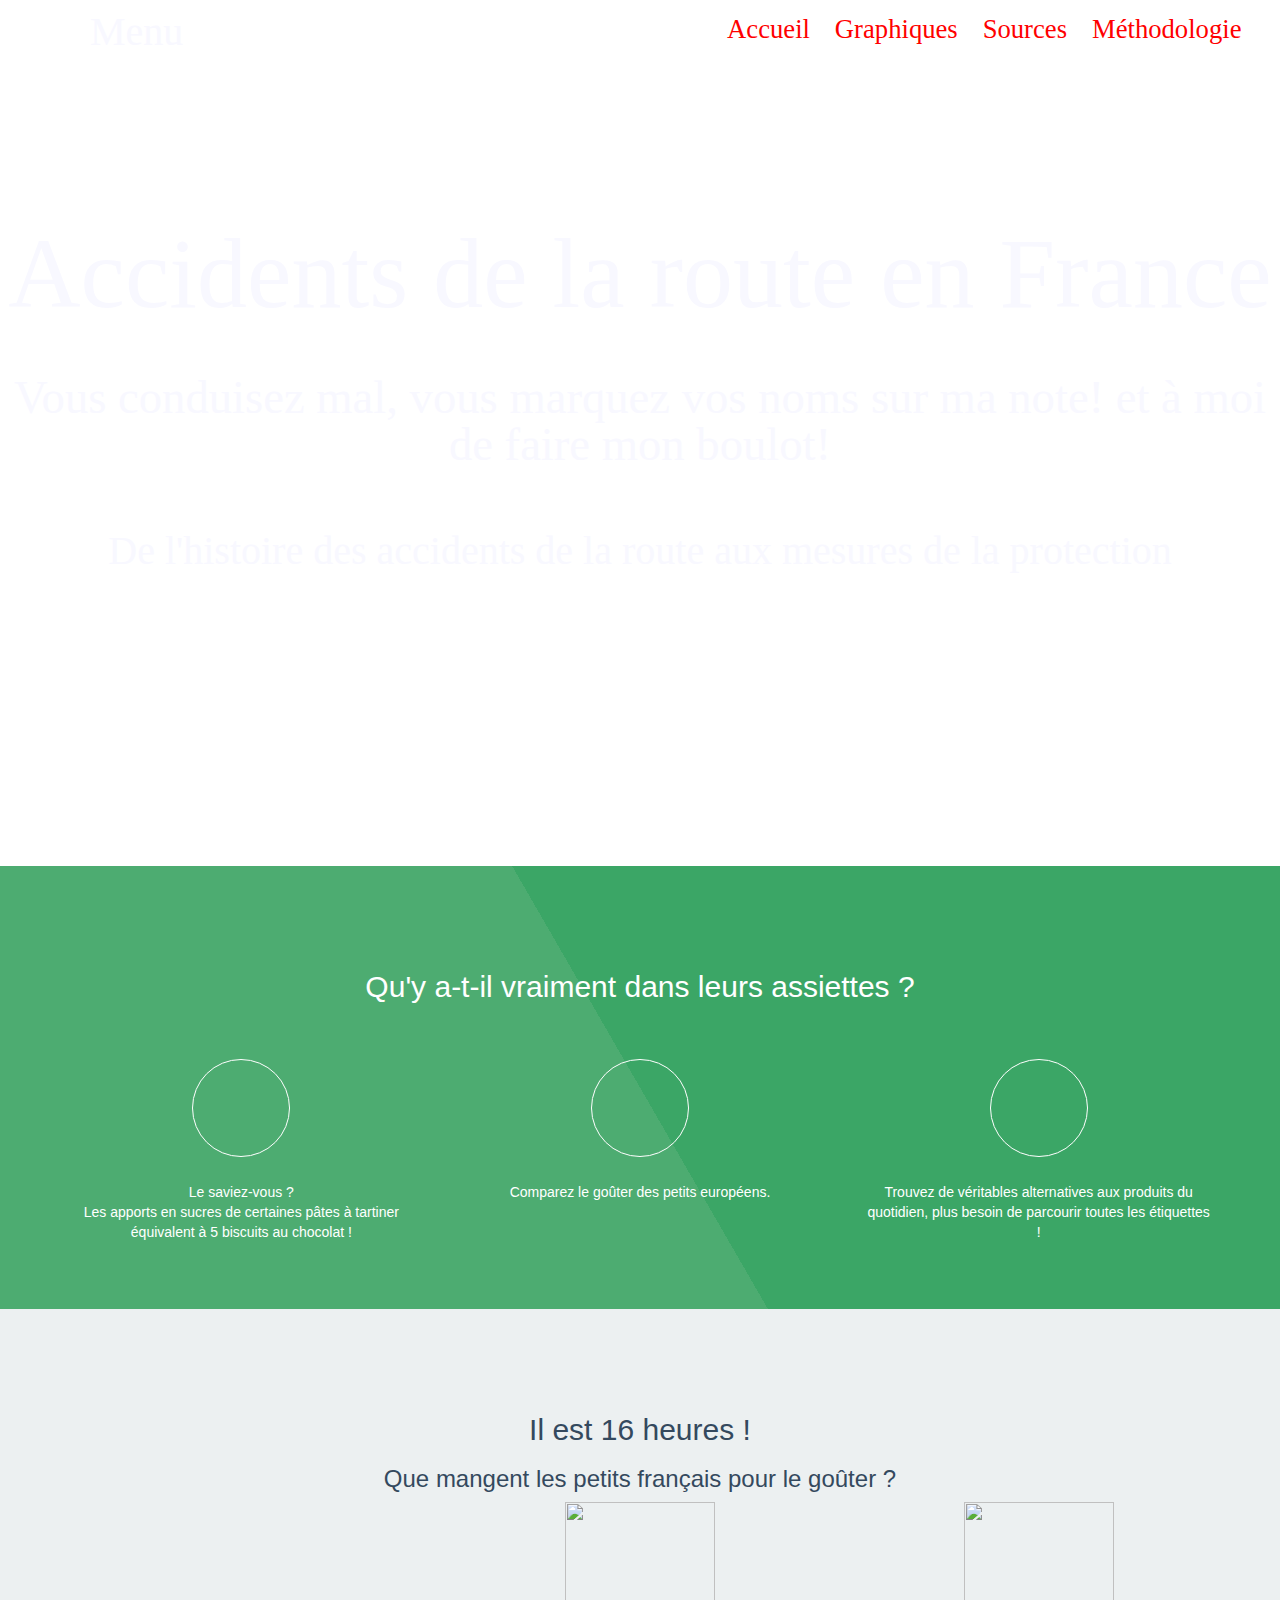
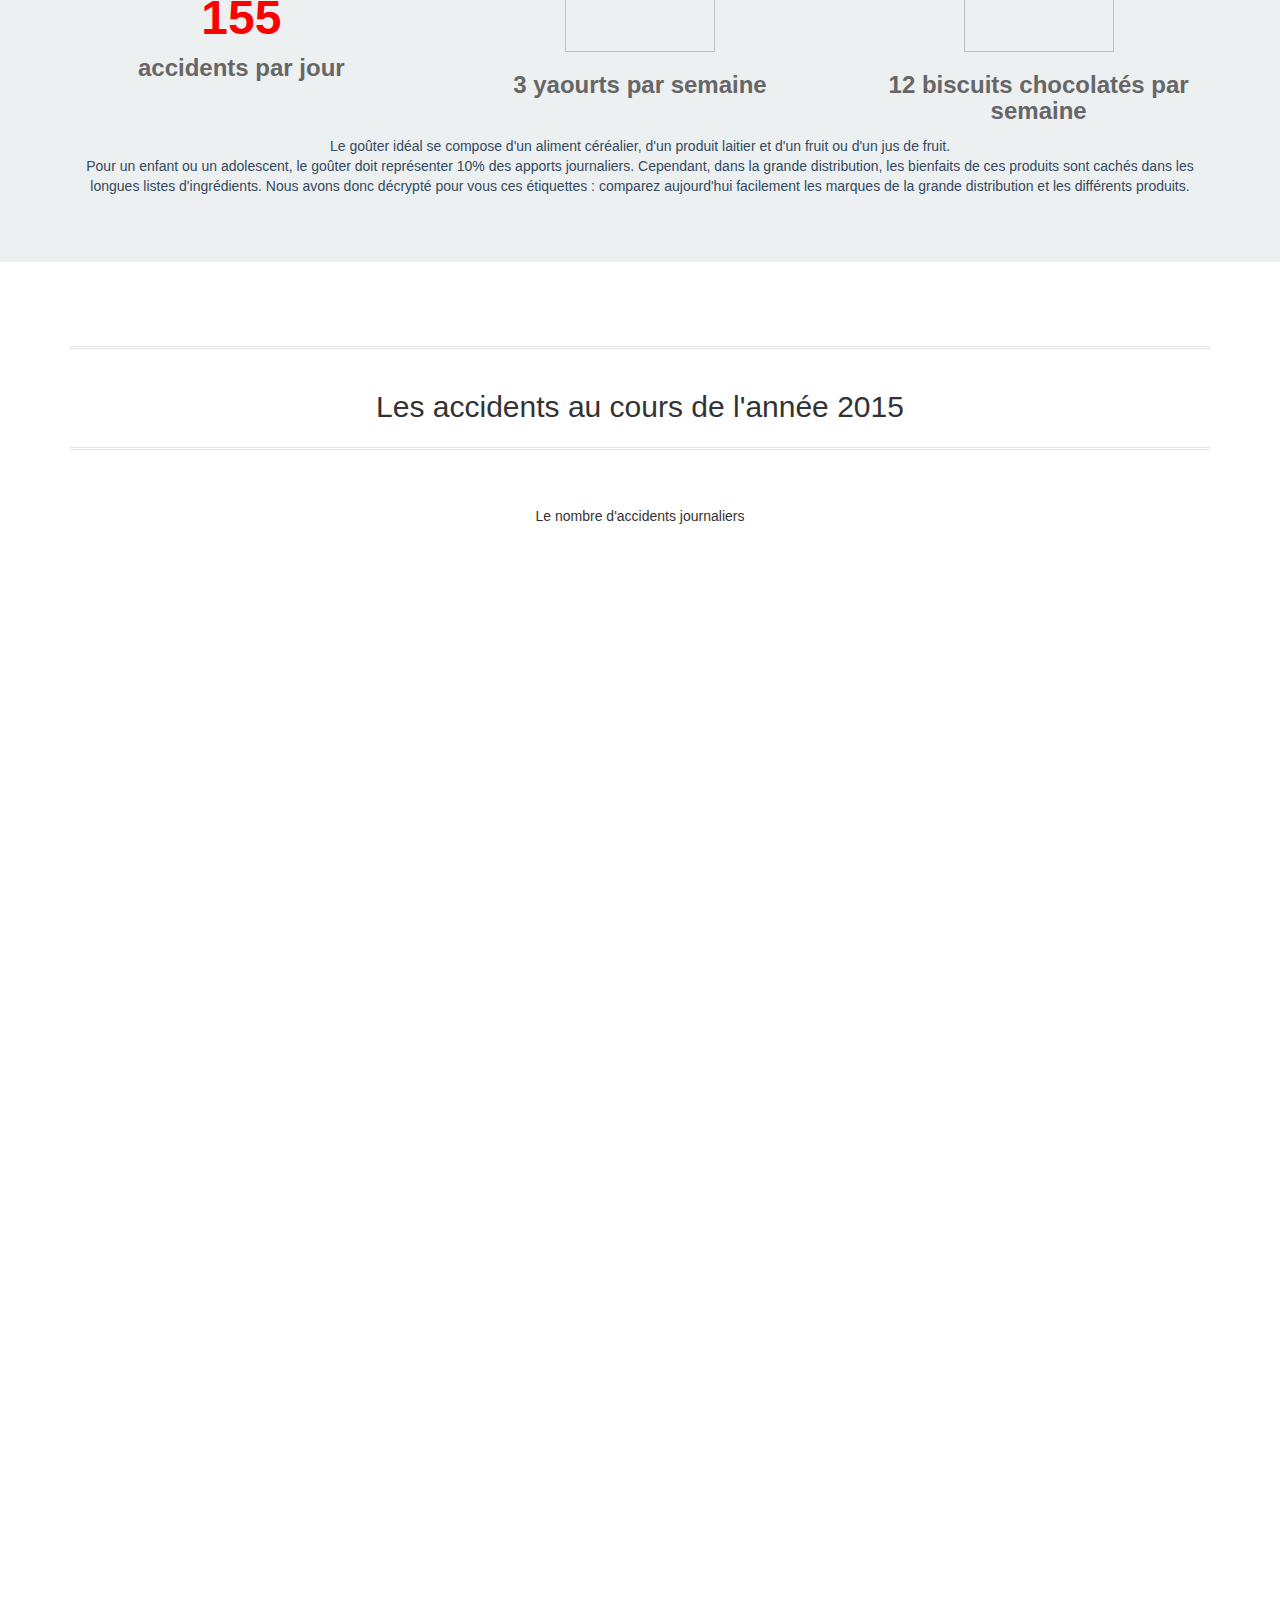
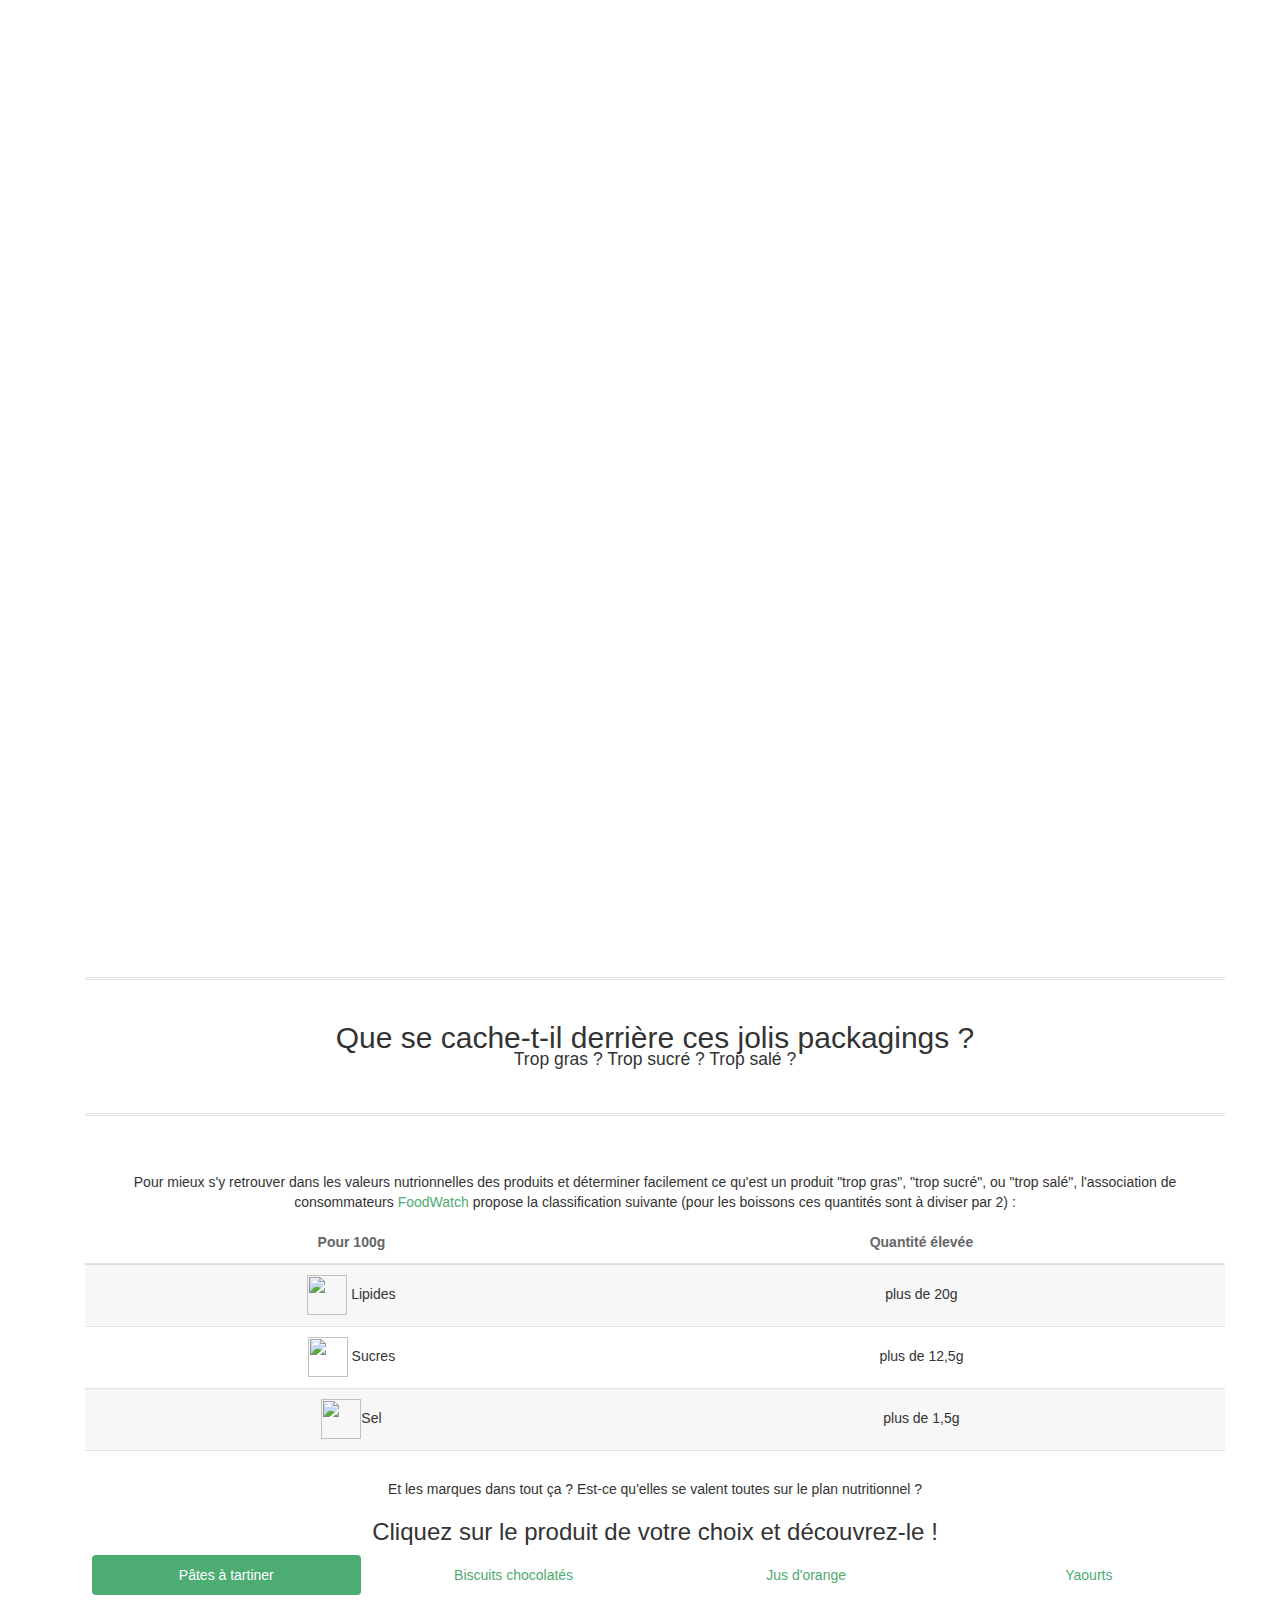
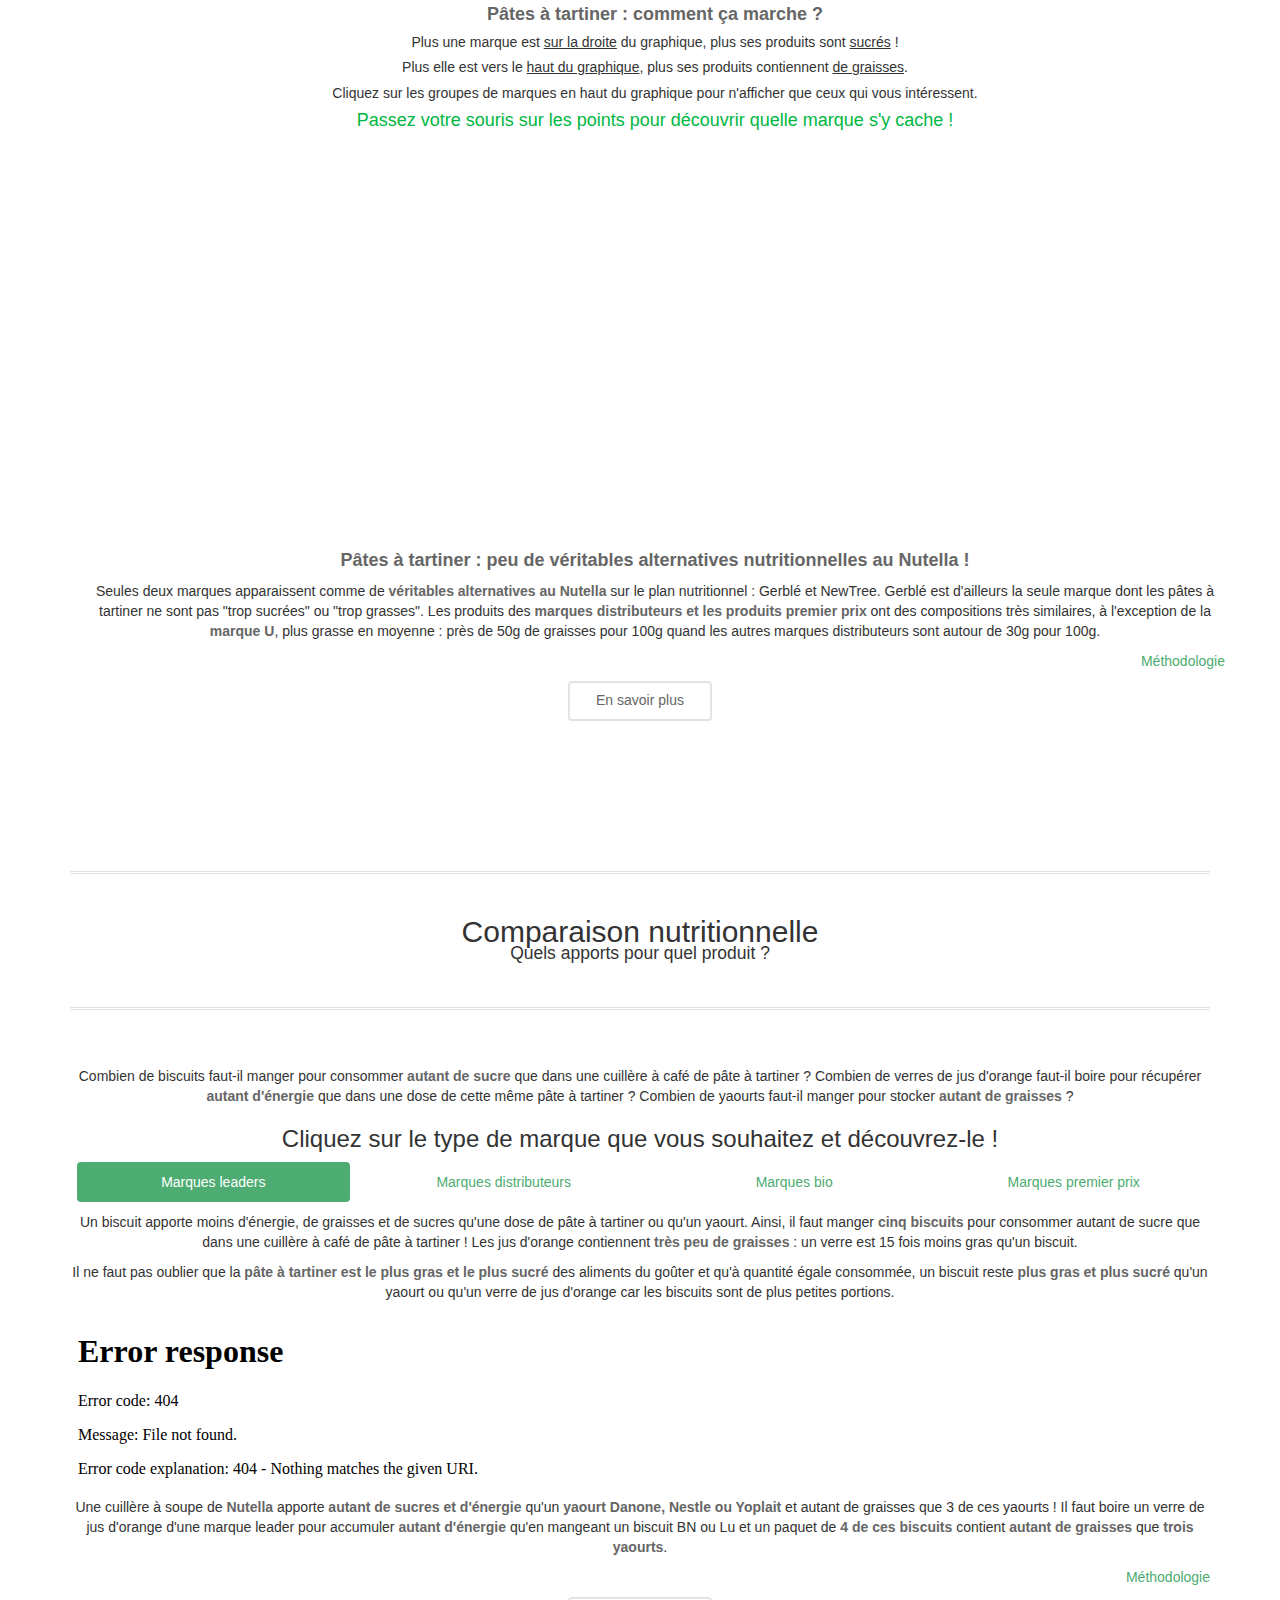
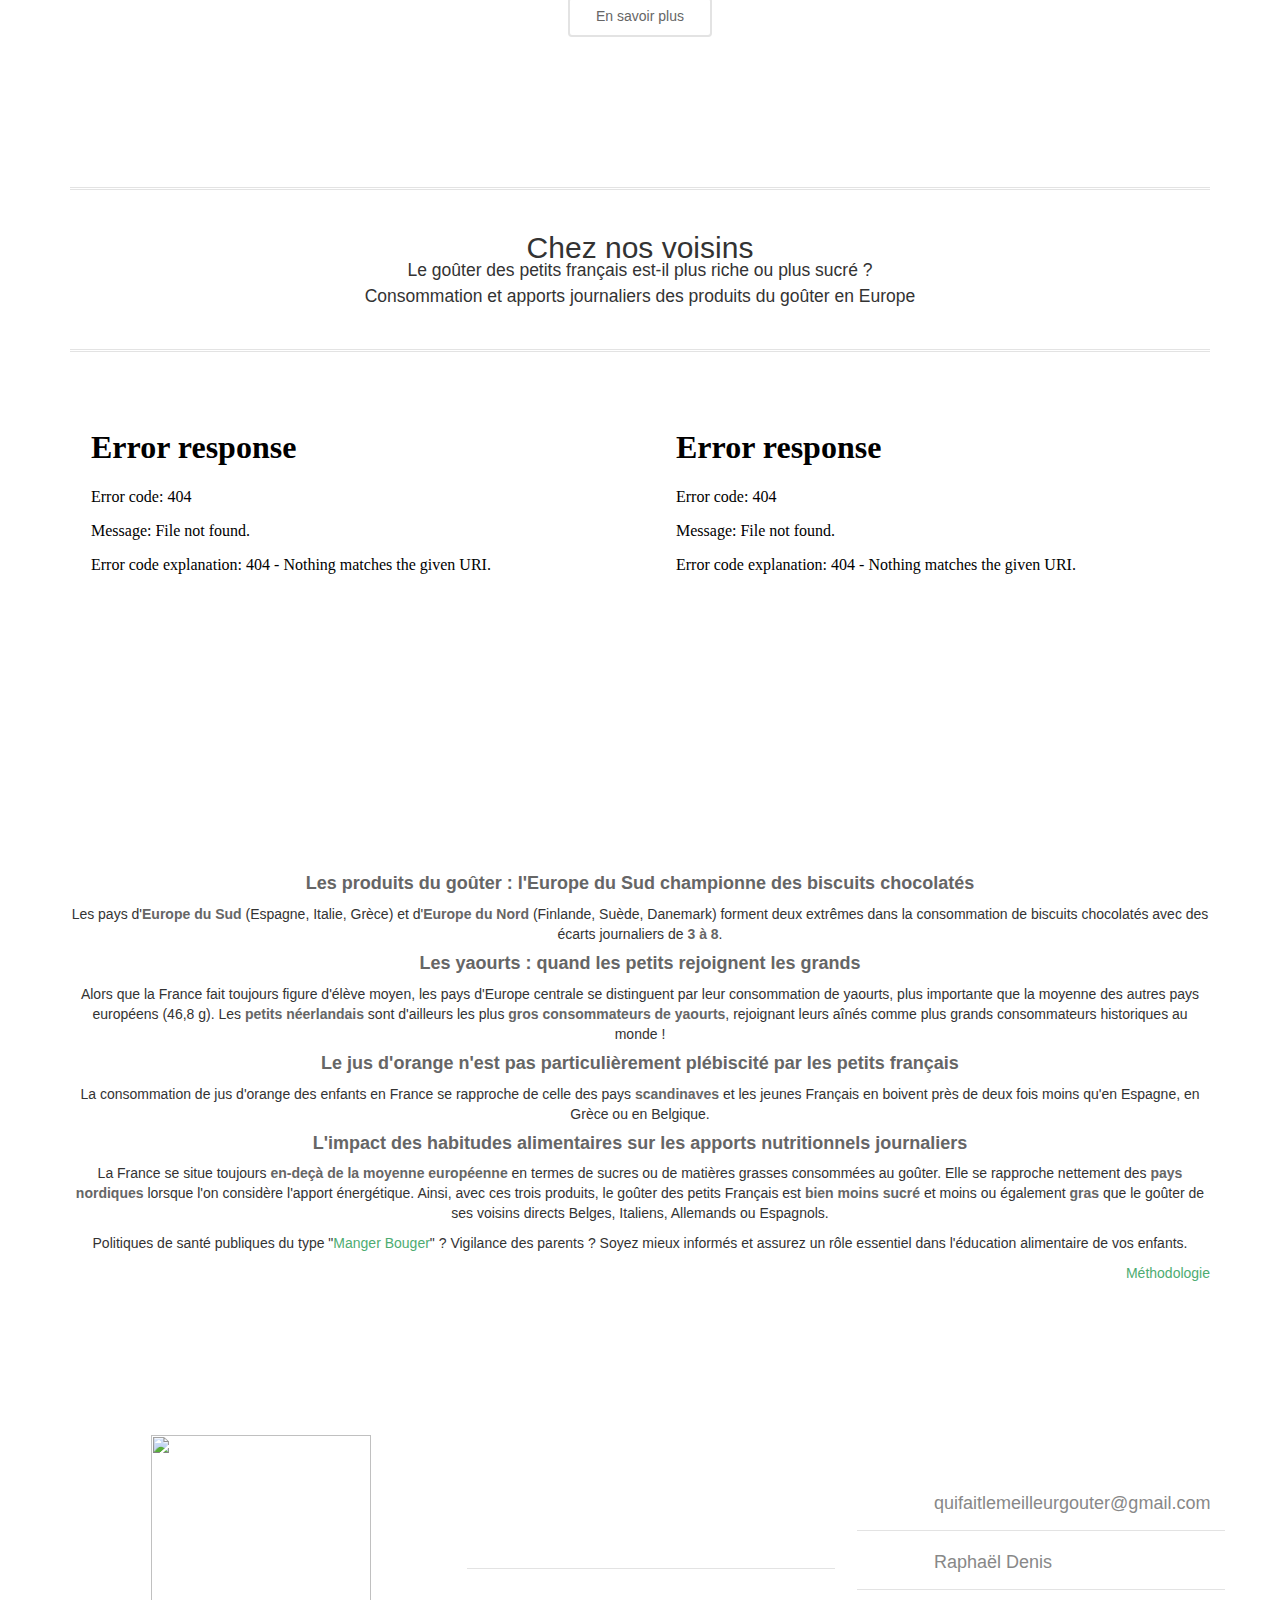
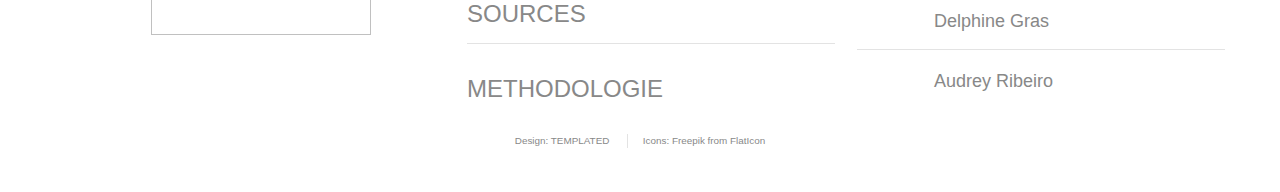
==== index0.html @ 7d3f7af3 "Add files via upload" ====
<!DOCTYPE html>
<!--
	Interphase by TEMPLATED
	templated.co @templatedco
	Released for free under the Creative Commons Attribution 3.0 license (templated.co/license)
-->
<html lang="fr">
	<head>
		<meta charset="UTF-8">
		<title>Décrypter les accidents de la route</title>
		<meta http-equiv="content-type" content="text/html; charset=utf-8" />
		<meta name="description" content="Indicateurs nutritionnels des produits de la grande distribution" />
		<meta name="keywords" content="Accidents de la route,accidents,route,voiture,
        France,Français, distribution,enfant" />
        <link rel="icon" type="image/png" href="images/commerce.png" />
       
        <link rel="stylesheet" href="css/skel.css" />
		<link rel="stylesheet" href="css/style0.css" />
		<link rel="stylesheet" href="css/style-xlarge.css" />
        <link rel="stylesheet" href="https://cdnjs.cloudflare.com/ajax/libs/nvd3/1.8.1/nv.d3.css">
        <link rel="stylesheet" href="css/eUGsj.all.css">
        <link rel="stylesheet" href="css/bootstrap.css">
        <link rel="stylesheet" href="css/bootstrap.min.css">
        <link rel="stylesheet" href="css/bootstrap-theme.css">
        <link rel="stylesheet" href="css/bootstrap-theme.min.css">
  
        <!--[if lte IE 8]><script src="css/ie/html5shiv.js"></script><![endif]-->
        <!--[if lt IE 9]>
            <script src="http://html5shiv.googlecode.com/svn/trunk/html5.js"></script>
            <script src="js/json2.min.js"></script>
            <script type="text/javascript">
            window.__ltie9 = true;
            </script>
        <![endif]-->
        
		<script src="js/jquery.min.js"></script>
		<script src="js/skel.min.js"></script>
		<script src="js/skel-layers.min.js"></script>
		<script src="js/init.js"></script>
        <script src="js/json2.min.js"></script>
        <script src="js/bootstrap.js"></script>
        <script src="js/bootstrap.min.js"></script>
        <script src="js/npm.js"></script>
                
        <script src="https://cdnjs.cloudflare.com/ajax/libs/d3/3.5.15/d3.min.js"></script>
        <script src="https://cdnjs.cloudflare.com/ajax/libs/lodash.js/4.3.0/lodash.min.js"></script>
        <script src="https://cdnjs.cloudflare.com/ajax/libs/nvd3/1.8.1/nv.d3.min.js"></script>
        <script src="js/bar-chart-1a3f0242ee9d13cef39ccd24a306b422.min.js"></script>
        <script src="js/chart-753c771b6f0ebc215cab76b0fca5e03aab20b743.min.js"></script>
        <script src="js/default-5baee189e1a2f0bf680f4910cc958098.min.js"></script>
           <script src="https://use.fontawesome.com/07d832c20d.js"></script>
        <script src="js/scripts.js"></script>
        
<script>
  (function(i,s,o,g,r,a,m){i['GoogleAnalyticsObject']=r;i[r]=i[r]||function(){
  (i[r].q=i[r].q||[]).push(arguments)},i[r].l=1*new Date();a=s.createElement(o),
  m=s.getElementsByTagName(o)[0];a.async=1;a.src=g;m.parentNode.insertBefore(a,m)
  })(window,document,'script','https://www.google-analytics.com/analytics.js','ga');

  ga('create', 'UA-93008974-1', 'auto');
  ga('send', 'pageview');

</script>
		<!--[if lte IE 8]><link rel="stylesheet" href="css/ie/v8.css" /><![endif]-->
	</head>
	<body class="landing">

		<!-- Header -->
			<header id="header">
				<h1><a href="#menu">Menu</a></h1> 
				<nav id="nav">                   
					<ul >
						<li><a href="index.html" >Accueil</a></li>       
                        <li><a href="#brand" >Graphiques</a></li>
						<li><a href="sources.html" >Sources</a></li>
						<li><a href="about.html">Méthodologie </a></li>
                        
					</ul>
				</nav>
			</header>

		<!-- Banner -->
			<section id="banner">
				<h2> Accidents de la route en France </h2>
                <h3> Vous conduisez mal, vous marquez vos noms sur ma note! et à moi de faire mon boulot!</h3>
				<p> De l'histoire des accidents de la route aux mesures de la protection </p>
				
                <ul class="actions">
					<li>
						<a href="#intro" class="button big">Tout savoir</a>
					</li>
				</ul>
            
            <script> setInterval(function() { $('h2').toggleClass('chgcol0');}, 5000);  </script>
            <script> setInterval(function() { $('h3').toggleClass('chgcol1');}, 5000);  </script>
            </section>

		<!-- Menu -->
			<section id="menu" class="wrapper style1 align-center">
				<div class="container">
					<header>
						<h2>Qu'y a-t-il vraiment dans leurs assiettes ?</h2>
					</header>
					<div class="row 200%">						
						<section class="4u 12u$(small)">
							<a href="#compare" <i class="icon big rounded fa-bar-chart"></i></a>
							<p>Le saviez-vous ? <br> Les apports en sucres de certaines pâtes à tartiner équivalent à 5 biscuits au chocolat !</p>
						</section>
                        <section class="4u 12u$(small)">
							<a href="#world" <i class="icon big rounded fa-globe"></i></a>
							<p>Comparez le goûter des petits européens. </p>
						</section>
						<section class="4u$ 12u$(small)">
							<a href="#brand" <i class="icon big rounded fa-shopping-cart"></i></a>
							<p>Trouvez de véritables alternatives aux produits du quotidien, plus besoin de parcourir toutes les étiquettes !</p>
						</section>
					</div>
				</div>
			</section>

        <!-- INTRO -->
			<section id="intro" class="wrapper style3 align-center">
				<div class="container">
					<header>
						<h2>Il est 16 heures !</h2>
                        <h3>Que mangent les petits français pour le goûter ?</h3>
					</header>
					<div class="row 200%">
						<section class="4u 12u$(small)">
							 <i class="fa fa-car fa-5x" aria-hidden="true"></i>
							<h3> <b>  <p><strong> <p><font size="8" color="red"> 155  </font></p> </strong> accidents par jour  </b> </h3>
						</section>
						<section class="4u 12u$(small)">
							<img class="imagecenter" src="images/yogurt.png" height="150px" width="150px" alt="" />
							<h3> <b>3 yaourts par semaine</b> </h3>
						</section>
						<section class="4u$ 12u$(small)">
							<img class="imagecenter" src="images/biscuit.png" height="150px" width="150px" alt="" />
							<h3> <b>12 biscuits chocolatés par semaine</b> </h3>
						</section>
					</div>
                    <p>Le goûter idéal se compose d'un aliment céréalier, d'un produit laitier et d'un fruit ou d'un jus de fruit.
                    <br> Pour un enfant ou un adolescent, le goûter doit représenter 10% des apports journaliers. Cependant, dans la grande distribution, les bienfaits de ces produits sont cachés dans les longues listes d'ingrédients. Nous avons donc décrypté pour vous ces étiquettes : comparez aujourd'hui facilement les marques de la grande distribution et les différents produits.</p>
				</div>
			</section>


		<!-- ONE -->
			<section id="brand" class="wrapper style2 align-center">
				
								<div class="container">
					<header>
						<h2>Les accidents au cours de l'année 2015</h2>
						
					</header>       
									  <p> Le nombre d'accidents journaliers</p>
							<iframe width="800" height="450" src="//embed.chartblocks.com/1.0/?c=58b93c479973d2a10eaf07fa&t=660b0ed89370122" frameBorder="0"></iframe>
				 
									<iframe width="533" height="266" src="//embed.chartblocks.com/1.0/?c=58b986f09973d2071faf07f9&t=caa81577929d777" frameBorder="0"></iframe> <iframe width="533" height="266" src="//embed.chartblocks.com/1.0/?c=58bde8449973d232108ed169&t=6fbd9c94f87fee7" frameBorder="0"></iframe>
                 <iframe id="datawrapper-chart-xgGwd" src="//datawrapper.dwcdn.net/xgGwd/2/" frameborder="0" allowtransparency="true" allowfullscreen="allowfullscreen" webkitallowfullscreen="webkitallowfullscreen" mozallowfullscreen="mozallowfullscreen" oallowfullscreen="oallowfullscreen" msallowfullscreen="msallowfullscreen" width="100%" height="400"></iframe><script type="text/javascript">if("undefined"==typeof window.datawrapper)window.datawrapper={};window.datawrapper["xgGwd"]={},window.datawrapper["xgGwd"].embedDeltas={"100":400,"200":400,"300":400,"400":400,"500":400,"600":400,"700":400,"800":400,"900":400,"1000":400},window.datawrapper["xgGwd"].iframe=document.getElementById("datawrapper-chart-xgGwd"),window.datawrapper["xgGwd"].iframe.style.height=window.datawrapper["xgGwd"].embedDeltas[Math.min(1e3,Math.max(100*Math.floor(window.datawrapper["xgGwd"].iframe.offsetWidth/100),100))]+"px",window.addEventListener("message",function(a){if("undefined"!=typeof a.data["datawrapper-height"])for(var b in a.data["datawrapper-height"])if("xgGwd"==b)window.datawrapper["xgGwd"].iframe.style.height=a.data["datawrapper-height"][b]+"px"});</script>
				
				<iframe width="800" height="450" src="//embed.chartblocks.com/1.0/?c=58beaecd9973d244448ed169&t=3a2a6318ebd5bf5" frameBorder="0"></iframe>
				<iframe width="800" height="450" src="//embed.chartblocks.com/1.0/?c=58bf3aee9973d231648ed169&t=5a8df1fa843626a" frameBorder="0"></iframe>
									
									<div class="container">
					<header>
						<h2>Que se cache-t-il derrière ces jolis packagings ?</h2>
						<p>Trop gras ? Trop sucré ? Trop salé ? </p>
					</header>           
                    <p> Pour mieux s'y retrouver dans les valeurs nutrionnelles des produits et déterminer facilement 
                    ce qu'est un produit "trop gras", "trop sucré", ou "trop salé", l'association de consommateurs 
                    <a href= "http://www.foodwatch.org/fr/accueil/" class="block"> FoodWatch</a> propose la classification 
                    suivante (pour les boissons ces quantités sont à diviser par 2) : </p>
                
                    <table>
                        <thead>                                   
                        <tr>                        
                            <td><b>Pour 100g</b></td>   
                            <td><b>Quantité élevée</b></td>
                        </tr>
                        </thead>
                        <tbody>
                        <!-- Ligne lipides-->
                        <tr>
                            <td> <img class="imagecenter" src="images/fat.png" height="40px" width="40px" alt="" /> Lipides</td>
                        
                            <td>plus de 20g</td>
                        </tr>
                        <!-- Ligne Sucres-->
                        <tr>
                            <td> <img class="imagecenter" src="images/sugar.png" height="40px" width="40px" alt="" /> Sucres </td>
                            
                            <td>plus de 12,5g</td>
                        </tr>
                        <!-- Ligne sel -->
                        <tr>
                            <td> <img class="imagecenter" src="images/salt.png" height="40px" width="40px" alt="" />Sel </td>
                            <td>plus de 1,5g</td>
                        </tr>
                        </tbody>
                    </table>
            
                    <p>Et les marques dans tout ça ? Est-ce qu'elles se valent toutes sur le plan nutritionnel ?</p>
                    <h3>Cliquez sur le produit de votre choix et découvrez-le !</h3>
                    <p></p>
                    
                    <ul class="nav nav-pills nav-justified"  id = "menu-scatter">
                        <li class="active"><a data-toggle="pill" href="#home" class="block">Pâtes à tartiner</a></li>
                        <li><a data-toggle="pill" href="#menu1" class="block"  >Biscuits chocolatés</a></li>
                        <li><a data-toggle="pill" href="#menu2" class="block">Jus d'orange</a></li>
                        <li><a data-toggle="pill" href="#menu3" class="block">Yaourts</a></li>
                    </ul>

                    <div class="tab-content">
                        <div id="home" class="tab-pane fade in active">
                            <h4> <b>Pâtes à tartiner : comment ça marche ?</b> </h4>
                                <h5>Plus une marque est <u>sur la droite</u> du graphique, plus ses produits sont <u>sucrés</u> !</h5>
                                <h5>Plus elle est vers le <u>haut du graphique</u>, plus ses produits contiennent <u>de graisses</u>.</h5>
                                <h5>Cliquez sur les groupes de marques en haut du graphique pour n'afficher que ceux qui vous intéressent.</h5>
                                
                                <h4 style="color:#00B743">Passez votre souris sur les points pour découvrir quelle marque s'y cache !</h4>                             
                                    <div id="pates-a-tartiner">
                                        <svg></svg>
                                    </div>
                                <h4> <b> Pâtes à tartiner : peu de véritables alternatives nutritionnelles au Nutella ! </b> </h4>
                                <p>Seules deux marques apparaissent comme de <b> véritables alternatives au Nutella </b> sur le plan nutritionnel 
                                    : Gerblé et NewTree. Gerblé est d'ailleurs la seule marque dont les pâtes à tartiner ne sont pas "trop sucrées" ou 
                                    "trop grasses". Les produits des <b> marques distributeurs et les produits premier prix </b> ont des
                                    compositions très similaires, à l'exception de la <b>marque U</b>, plus grasse en moyenne&nbsp;: près de 50g de graisses pour 100g 
                                    quand les autres marques distributeurs sont autour de 30g pour 100g.  
                                </p>
                        </div>              
                        <div id="menu1" class="tab-pane fade">
                            <h4> <b>Biscuits chocolatés : comment ça marche ?</b> </h4>
                                    <h5>Plus une marque est <u>sur la droite</u> du graphique, plus ses produits sont <u>sucrés</u> !</h5>
                                    <h5>Plus elle est vers le <u>haut du graphique</u>, plus ses produits contiennent <u>de graisses</u>.</h5>
                                    <h5>Cliquez sur les groupes de marques en haut du graphique pour n'afficher que ceux qui vous intéressent.</h5>
                                    
                                    <h4 style="color:#00B743">Passez votre souris sur les points pour découvrir quelle marque s'y cache !</h4>                           
                                <div id="biscuits-chocolates">
                                    <svg></svg>
                                </div>
                                <h4> <b>Biscuits chocolatés : une seule marque dont les produits ne sont pas "trop sucrés" !</b> </h4>
                                <p>Les marques distributeurs forment un ensemble assez homogène. Les marques bios sont en moyenne moins sucrées 
                                    que les marques distributeurs. Les produits <b>Kellogg's</b> font partie des biscuits chocolatés les moins gras. 
                                    Seuls les produits <b>Léa Nature </b> contiennent du sucre en quantité modérée (moins de 12,5g), toutes les autres marques sont 
                                    "trop sucrées" au sens de la classification FoodWatch. La marque premier prix de Casino, <b>Tous les jours</b>, est proche
                                    des marques bio sur le plan nutritionnel.</p>
                        </div>
                        <div id="menu2" class="tab-pane fade">
                            <h4> <b>Jus d'orange : comment ça marche ?</b> </h4>
                                    <h5>Plus une marque est <u>sur la droite</u> du graphique, plus ses produits sont <u>sucrés</u> !</h5>
                                    <h5>Plus elle est vers le <u>haut du graphique</u>, plus ses produits contiennent <u>de vitamine C</u>.</h5>
                                    <h5>Cliquez sur les groupes de marques en haut du graphique pour n'afficher que ceux qui vous intéressent.</h5>
                                    
                                    <h4 style="color:#00B743">Passez votre souris sur les points pour découvrir quelle marque s'y cache !</h4>
                                <div id="jus-orange">
                                    <svg></svg>
                                </div>
                                <h4> <b>Jus d'orange : beaucoup de sucres, mais pas toujours beaucoup de vitamines !</b> </h4>
                                <p>Parmi les grandes marques, c'est <b>Joker</b> qui apparaît en moyenne comme le meilleur rapport vitamine C / sucres. 
                                    En revanche, <b>Monoprix Bio</b> est un des jus qui apportent le moins de vitamine C alors qu'il fait partie des
                                    jus d'orange les plus sucrés. Les marques distributeurs (hors bio) sont le groupe de marques le plus homogène.</p>
                        </div>
                        <div id="menu3" class="tab-pane fade">
                            <h4> <b>Yaourt : comment ça marche ?</b> </h4>
                                    <h5>Plus une marque est <u>sur la droite</u> du graphique, plus ses produits sont <u>sucrés</u> !</h5>
                                    <h5>Plus elle est vers le <u>haut du graphique</u>, plus ses produits contiennent <u>de graisses</u>.</h5>
                                    <h5>Cliquez sur les groupes de marques en haut du graphique pour n'afficher que ceux qui vous intéressent.</h5>
                                    
                                    <h4 style="color:#00B743">Passez votre souris sur les points pour découvrir quelle marque s'y cache !</h4>
                                <div id="yaourts-natures">
                                    <svg></svg>
                                </div>
                                <h4> <b> Yaourt : le piège du sucre </b> </h4>
                                <p>Les marques de yaourts ne se différencient pas tant en termes de matières grasses : sur ce plan, seules <b>Senoble, BioCoop et 
                                    Ilios de Danone </b> se distinguent par une offre en moyenne plus grasse. <b>Gervais de Danone et Nestlé </b> proposent également des produits
                                un peu plus gras que la moyenne. En termes de sucre, les marques sont très différenciées (de 2 à 16g de sucres pour 100g), mais on 
                                n'observe pas de régularités par groupe de marque, à l'exception des <b>marques premiers prix</b> qui sont en moyenne plus sucrées.</p>
                        </div>
                    </div>
                <p  class="text-right"> <a class="block" href="about.html">Méthodologie</a> </p>
                </div>

					<footer>
						<ul class="actions">
							<li>
                                <a href="#compare" class="button alt">En savoir plus</a>
							</li>
						</ul>                       
					</footer>
                    
				</div>
			</section>

        <!-- TWO -->
			<section id="compare" class="wrapper style2 align-center">
				<div class="container">
					<header>
						<h2>Comparaison nutritionnelle</h2>
						<p>Quels apports pour quel produit ?</p>
					</header>
                    <p>Combien de biscuits faut-il manger pour consommer <b>autant de sucre</b> que dans une cuillère à café de pâte à tartiner ?
                        Combien de verres de jus d'orange faut-il boire pour récupérer <b>autant d'énergie</b> que dans une dose de cette même pâte à tartiner ?
                        Combien de yaourts faut-il manger pour stocker <b>autant de graisses</b> ?</p>
                    <h3> Cliquez sur le type de marque que vous souhaitez et découvrez-le !</h3>
                <div>
                    <ul class="nav nav-pills nav-justified" id="compare-tabs">
                        <li class="active"><a data-toggle="pill" href="#leader" class="block">Marques leaders</a></li>
                        <li><a data-toggle="pill" href="#distributeur" class="block"  >Marques distributeurs</a></li>
                        <li><a data-toggle="pill" href="#bio" class="block">Marques bio</a></li>
                        <li><a data-toggle="pill" href="#premierprix" class="block">Marques premier prix</a></li>
                    </ul>
                    <p></p>
                    <p>Un biscuit apporte moins d'énergie, de graisses et de sucres qu'une dose de pâte à tartiner ou qu'un yaourt.
                          Ainsi, il faut manger <b>cinq biscuits</b> pour consommer autant de sucre que dans une cuillère à café de pâte à tartiner !
                          Les jus d'orange contiennent <b>très peu de graisses</b> : un verre est 15 fois moins gras qu'un biscuit.</p>
                    <p>Il ne faut pas oublier que la <b>pâte à tartiner est le plus gras et le plus sucré</b> des aliments du goûter et
                          qu'à quantité égale consommée, un biscuit reste <b>plus gras et plus sucré</b> qu'un yaourt ou
                          qu'un verre de jus d'orange car les biscuits sont de plus petites portions.</p>
                    <div class="tab-content">
                    <div id="leader" class="tab-pane fade in active">
                        <iframe width="100%" style="height:180px;" scrolling="no" class="data-wrapper-chart" src="chart1/marques-leader.html" ></iframe>
                        <p> Une cuillère à soupe de <b>Nutella</b> apporte <b>autant de sucres et d'énergie</b> qu'un <b>yaourt Danone, Nestle ou Yoplait</b> et autant
                            de graisses que 3 de ces yaourts !
                            Il faut boire un verre de jus d'orange d'une marque leader pour accumuler <b>autant d'énergie</b> qu'en mangeant un biscuit
                            BN ou Lu et un paquet de <b>4 de ces biscuits</b> contient <b>autant de graisses</b> que <b>trois yaourts</b>.   </p>
                    </div>
                    <div id="distributeur" class="tab-pane fade">
                        <iframe width="100%" style="height:180px;" scrolling="no" class="data-wrapper-chart" data-src="chart2/marques-distributeurs.html" ></iframe>
                        <p> Pour accumuler autant d'énergie qu'en mangeant <b>une cuillère à soupe</b> de pâte à tartiner il faut : boire <b>4</b> verres
                            de jus d'orange, grignoter <b>3</b> biscuits ou manger <b>2</b> yaourts de marque distributeur! De plus, en termes de graisses, une
                            dose de leurs pâtes à tartiner contient <b>3 fois la quantité de graisses</b> d'un yaourt et un verre de jus d'orange apporte
                            <b>autant de sucres</b> qu'un de leurs yaourts.   </p>
                    </div>
                    <div id="bio" class="tab-pane fade">
                        <iframe width="100%" style="height:180px;" scrolling="no" class="data-wrapper-chart" data-src="chart3/marques-bio.html" ></iframe>
                        <p> Les marques bio <b>se distinguent particulièrement</b> des autres marques. En effet, une dose de pâte à tartiner bio contient
                            autant de sucres qu'<b>un seul verre de jus d'orange bio</b> et non deux verres. De plus, il faut <b>4 biscuits bio et non 3</b>
                            pour récupérer autant d'énergie qu'avec une cuillère à soupe de pâte à tartiner bio aux noisettes. En termes de graisses
                            absorbées, c'est 5 biscuits et non 4 qui sont équivalents à cette quantité de pâte à tartiner. Ceci s'explique en partie par le fait
                            que les pâtes à tartiner bio soient <b>plus grasses que la moyenne</b>. Finalement, les jus d'orange bio sont <b>moins gras</b>
                            que les autres. </p>
                    </div>
                    <div id="premierprix" class="tab-pane fade">
                        <iframe width="100%" style="height:180px;" scrolling="no" class="data-wrapper-chart" data-src="chart4/marques-premier-prix.html" ></iframe>
                        <p> En termes d'énergie, il est <b>équivalent</b> de manger un <b>yaourt</b> premier prix ou une <b>dose de pâte à tartiner</b> ! Un biscuit premier
                            prix est <b>4 fois moins gras</b> qu'un yaourt et <b>5 fois moins sucré</b>. De plus, il faut boire <b>2 verres de jus d'orange
                            premier prix</b> pour consommer <b>autant de sucres</b> que dans une cuillère à soupe de pâte à tartiner ou dans un yaourt.
                            </p>
                    </div>
                </div>
                <p  class="text-right"> <a class="block" href="about.html"> Méthodologie </a> </p>
                </div>

					<footer>
						<ul class="actions">
							<li>
								<a href="#world" class="button alt">En savoir plus</a>
							</li>
						</ul>
					</footer>
                    
				</div>
			</section>

		<!-- THREE -->
			<section id="world" class="wrapper style2 align-center">
				<div class="container">
					<header>
						<h2>Chez nos voisins</h2>
						<p>Le goûter des petits français est-il plus riche ou plus sucré ?<br>Consommation et apports journaliers des produits du goûter en Europe</p>
					</header>
					<div>
					<div class="row">
			        <section class="6u 6u">
                        <iframe width="100%" style="height:450px;" scrolling="no" class="data-wrapper-chart" src="chart5/comparaison-produits.html" ></iframe>     
              		</section>
                    <section class="6u 6u">
                        <iframe width="100%" style="height:450px;" scrolling="no" class="data-wrapper-chart" src="chart6/comparaison-apports.html" ></iframe> 
					</section>
                    </div>
                    <p> </p>
                    <h4> <b> Les produits du goûter : l'Europe du Sud championne des biscuits chocolatés </b></h4>
                    <p> Les pays d'<b>Europe du Sud</b> (Espagne, Italie, Grèce) et d'<b>Europe du Nord</b> (Finlande, Suède, Danemark) forment deux extrêmes
                    dans la consommation de biscuits chocolatés avec des écarts journaliers de <b>3 à 8</b>.  </p>
                    
                    <h4> <b> Les yaourts : quand les petits rejoignent les grands </b></h4>
                     <p> 
                    Alors que la France fait toujours figure d'élève moyen, les pays d'Europe centrale se distinguent par leur consommation 
                    de yaourts, plus importante que la moyenne des autres pays européens (46,8 g). Les <b>petits néerlandais</b> sont d'ailleurs les plus <b>gros consommateurs 
                        de yaourts</b>, rejoignant leurs aînés comme plus grands consommateurs historiques au monde ! 
                        </p>
                    <h4> <b> Le jus d'orange n'est pas particulièrement plébiscité par les petits français </b></h4>
                    La consommation de jus d'orange des enfants en France se rapproche de celle des pays <b>scandinaves</b> et les jeunes Français en 
                    boivent près de deux fois moins qu'en Espagne, en Grèce ou en Belgique. </p> 
                          
                        <p> 
                        </p>
                        <h4> <b> L'impact des habitudes alimentaires sur les apports nutritionnels journaliers </b></h4>
                           <p> La France se situe toujours <b>en-deçà de la moyenne européenne</b> en termes de sucres ou de matières grasses consommées au goûter. 
                           Elle se rapproche nettement des <b>pays nordiques</b> lorsque l'on considère l'apport énergétique. Ainsi, avec ces trois produits, le goûter des petits Français
                            est <b>bien moins sucré</b> et moins ou également <b>gras</b> que le goûter de ses voisins directs Belges, Italiens, Allemands ou Espagnols.</p> 
                             
                             <p> 
                               Politiques de santé publiques du type "<a href="http://www.mangerbouger.fr/" class="block">Manger Bouger</a>" ?
                               Vigilance des parents ? Soyez mieux informés et assurez un rôle essentiel dans l'éducation alimentaire de vos enfants.           
                     </p>
                           
                    <p  class="text-right"> <a class="block" href="about.html"> Méthodologie </a> </p>
                   
			</section>

		<!-- Footer -->
			<footer id="footer">
				<div class="container">
					<div class="row">
						<section class="4u 6u(medium) 12u$(small)">
                            <h3><a href="http://www.ensae.fr/" class="centerimage"><img src="images/ensae.png" width ="220px" height="200px" alt=""  /></a></h3>
						</section>
						<section class="4u 6u$(medium) 12u$(small)">
                            <ul class="tabular">
							<h3>QUI SOMMES-NOUS ?</h3>
                            <h4>Etudiants en dernière année d'école d'ingénieur à l'ENSAE ParisTech, Raphaël Denis, Delphine Gras et Audrey Ribeiro ont réalisé cette étude.</h4>
							<li></li>                           
                            <h3><a href="sources.html">SOURCES</a></h3>  
                            <li></li>
                            <h3><a href="about.html">METHODOLOGIE</a></h3>  
							</ul>
						</section>
						<section class="4u$ 12u$(medium) 12u$(small)">
							<h3>NOUS CONTACTER</h3>
							<ul class="tabular">
								<li>
									<h3>Mail</h3>
									<h4><a href="mailto:quifaitlemeilleurgouter@gmail.com">quifaitlemeilleurgouter@gmail.com</a></h4>
								</li>
                                <li><h3><a href="https://fr.linkedin.com/in/rapha%C3%ABl-denis-404b28a5" class="icon rounded fa-linkedin"><span class="label">LinkedInRD</span></a></h3>
                                <h4><a href="https://fr.linkedin.com/in/rapha%C3%ABl-denis-404b28a5">Raphaël Denis</a></h4>
                                </li>
								<li><h3><a href="https://fr.linkedin.com/in/delphine-gras-6ba611a8" class="icon rounded fa-linkedin"><span class="label">LinkedInDG</span></a></h3>
                                <h4><a href="https://fr.linkedin.com/in/delphine-gras-6ba611a8">Delphine Gras</a></h4>
                                </li>
								<li><h3><a href="https://fr.linkedin.com/in/audrey-ribeiro-7388a7114" class="icon rounded fa-linkedin"><span class="label">LinkedInAR</span></a></h3>
                                <h4><a href="https://fr.linkedin.com/in/audrey-ribeiro-7388a7114">Audrey Ribeiro</a></h4>
                                </li>
							</ul>
						</section>
					</div>
					<ul class="copyright">
						<li>Design: <a href="http://templated.co">TEMPLATED</a></li>
                        <li>Icons: <a href="http://www.freepik.com">Freepik</a> from <a href="http://www.flaticon.com">FlatIcon</a> </li>
                     
					</ul>
				</div>
			</footer>

	</body>
</html>
---- css/skel.css ----
/* Resets (http://meyerweb.com/eric/tools/css/reset/ | v2.0 | 20110126 | License: none (public domain)) */

	html,body,div,span,applet,object,iframe,h1,h2,h3,h4,h5,h6,p,blockquote,pre,a,abbr,acronym,address,big,cite,code,del,dfn,em,img,ins,kbd,q,s,samp,small,strike,strong,sub,sup,tt,var,b,u,i,center,dl,dt,dd,ol,ul,li,fieldset,form,label,legend,table,caption,tbody,tfoot,thead,tr,th,td,article,aside,canvas,details,embed,figure,figcaption,footer,header,hgroup,menu,nav,output,ruby,section,summary,time,mark,audio,video{margin:0;padding:0;border:0;font-size:100%;font:inherit;vertical-align:baseline;}article,aside,details,figcaption,figure,footer,header,hgroup,menu,nav,section{display:block;}body{line-height:1;}ol,ul{list-style:none;}blockquote,q{quotes:none;}blockquote:before,blockquote:after,q:before,q:after{content:'';content:none;}table{border-collapse:collapse;border-spacing:0;}body{-webkit-text-size-adjust:none}

/* Box Model */

	*, *:before, *:after {
		-moz-box-sizing: border-box;
		-webkit-box-sizing: border-box;
		box-sizing: border-box;
	}

/* Container */

	body {
		/* min-width: (containers) */
		min-width: 1200px;
	}

	.container {
		margin-left: auto;
		margin-right: auto;

		/* width: (containers) */
		width: 1200px;
	}

	/* Modifiers */

		/* 125% */
			.container.\31 25\25 {
				width: 100%;

				/* max-width: (containers * 1.25) */
				max-width: 1500px;

				/* min-width: (containers) */
				min-width: 1200px;
			}

		/* 75% */
			.container.\37 5\25 {

				/* width: (containers * 0.75) */
				width: 900px;

			}

		/* 50% */
			.container.\35 0\25 {

				/* width: (containers * 0.50) */
				width: 600px;

			}

		/* 25% */
			.container.\32 5\25 {

				/* width: (containers * 0.25) */
				width: 300px;

			}

/* Grid */

	.row {
		border-bottom: solid 1px transparent;
	}

	.row > * {
		float: left;
	}

	.row:after, .row:before {
		content: '';
		display: block;
		clear: both;
		height: 0;
	}

	.row.uniform > * > :first-child {
		margin-top: 0;
	}

	.row.uniform > * > :last-child {
		margin-bottom: 0;
	}

	/* Gutters */

		/* Normal */

			.row > * {
				/* padding: (gutters.horizontal) 0 0 (gutters.vertical) */
				padding: 0 0 0 2em;
			}

			.row {
				/* margin: -(gutters.horizontal) 0 0 -(gutters.vertical) */
				margin: 0 0 0 -2em;
			}

			.row.uniform > * {
				/* padding: (gutters.vertical) 0 0 (gutters.vertical) */
				padding: 2em 0 0 2em;
			}

			.row.uniform {
				/* margin: -(gutters.vertical) 0 0 -(gutters.vertical) */
				margin: -2em 0 0 -2em;
			}

		/* 200% */

			.row.\32 00\25 > * {
				/* padding: (gutters.horizontal) 0 0 (gutters.vertical) */
				padding: 0 0 0 4em;
			}

			.row.\32 00\25 {
				/* margin: -(gutters.horizontal) 0 0 -(gutters.vertical) */
				margin: 0 0 0 -4em;
			}

			.row.uniform.\32 00\25 > * {
				/* padding: (gutters.vertical) 0 0 (gutters.vertical) */
				padding: 4em 0 0 4em;
			}

			.row.uniform.\32 00\25 {
				/* margin: -(gutters.vertical) 0 0 -(gutters.vertical) */
				margin: -4em 0 0 -4em;
			}

		/* 150% */

			.row.\31 50\25 > * {
				/* padding: (gutters.horizontal) 0 0 (gutters.vertical) */
				padding: 0 0 0 1.5em;
			}

			.row.\31 50\25 {
				/* margin: -(gutters.horizontal) 0 0 -(gutters.vertical) */
				margin: 0 0 0 -1.5em;
			}

			.row.uniform.\31 50\25 > * {
				/* padding: (gutters.vertical) 0 0 (gutters.vertical) */
				padding: 1.5em 0 0 1.5em;
			}

			.row.uniform.\31 50\25 {
				/* margin: -(gutters.vertical) 0 0 -(gutters.vertical) */
				margin: -1.5em 0 0 -1.5em;
			}

		/* 50% */

			.row.\35 0\25 > * {
				/* padding: (gutters.horizontal) 0 0 (gutters.vertical) */
				padding: 0 0 0 1em;
			}

			.row.\35 0\25 {
				/* margin: -(gutters.horizontal) 0 0 -(gutters.vertical) */
				margin: 0 0 0 -1em;
			}

			.row.uniform.\35 0\25 > * {
				/* padding: (gutters.vertical) 0 0 (gutters.vertical) */
				padding: 1em 0 0 1em;
			}

			.row.uniform.\35 0\25 {
				/* margin: -(gutters.vertical) 0 0 -(gutters.vertical) */
				margin: -1em 0 0 -1em;
			}

		/* 25% */

			.row.\32 5\25 > * {
				/* padding: (gutters.horizontal) 0 0 (gutters.vertical) */
				padding: 0 0 0 0.5em;
			}

			.row.\32 5\25 {
				/* margin: -(gutters.horizontal) 0 0 -(gutters.vertical) */
				margin: 0 0 0 -0.5em;
			}

			.row.uniform.\32 5\25 > * {
				/* padding: (gutters.vertical) 0 0 (gutters.vertical) */
				padding: 0.5em 0 0 0.5em;
			}

			.row.uniform.\32 5\25 {
				/* margin: -(gutters.vertical) 0 0 -(gutters.vertical) */
				margin: -0.5em 0 0 -0.5em;
			}

		/* 0% */

			.row.\30 \25 > * {
				/* padding: (gutters.horizontal) 0 0 (gutters.vertical) */
				padding: 0;
			}

			.row.\30 \25 {
				/* margin: -(gutters.horizontal) 0 0 -(gutters.vertical) */
				margin: 0;
			}

	/* Cells */

		.\31 2u, .\31 2u\24, .\31 2u\28 1\29, .\31 2u\24\28 1\29 { width: 100%; clear: none; }
		.\31 1u, .\31 1u\24, .\31 1u\28 1\29, .\31 1u\24\28 1\29 { width: 91.6666666667%; clear: none; }
		.\31 0u, .\31 0u\24, .\31 0u\28 1\29, .\31 0u\24\28 1\29 { width: 83.3333333333%; clear: none; }
		.\39 u, .\39 u\24, .\39 u\28 1\29, .\39 u\24\28 1\29 { width: 75%; clear: none; }
		.\38 u, .\38 u\24, .\38 u\28 1\29, .\38 u\24\28 1\29 { width: 66.6666666667%; clear: none; }
		.\37 u, .\37 u\24, .\37 u\28 1\29, .\37 u\24\28 1\29 { width: 58.3333333333%; clear: none; }
		.\36 u, .\36 u\24, .\36 u\28 1\29, .\36 u\24\28 1\29 { width: 50%; clear: none; }
		.\35 u, .\35 u\24, .\35 u\28 1\29, .\35 u\24\28 1\29 { width: 41.6666666667%; clear: none; }
		.\34 u, .\34 u\24, .\34 u\28 1\29, .\34 u\24\28 1\29 { width: 33.3333333333%; clear: none; }
		.\33 u, .\33 u\24, .\33 u\28 1\29, .\33 u\24\28 1\29 { width: 25%; clear: none; }
		.\32 u, .\32 u\24, .\32 u\28 1\29, .\32 u\24\28 1\29 { width: 16.6666666667%; clear: none; }
		.\31 u, .\31 u\24, .\31 u\28 1\29, .\31 u\24\28 1\29 { width: 8.3333333333%; clear: none; }

		.\31 2u\24 + *, .\31 2u\24\28 1\29 + *,
		.\31 1u\24 + *, .\31 1u\24\28 1\29 + *,
		.\31 0u\24 + *, .\31 0u\24\28 1\29 + *,
		.\39 u\24 + *, .\39 u\24\28 1\29 + *,
		.\38 u\24 + *, .\38 u\24\28 1\29 + *,
		.\37 u\24 + *, .\37 u\24\28 1\29 + *,
		.\36 u\24 + *, .\36 u\24\28 1\29 + *,
		.\35 u\24 + *, .\35 u\24\28 1\29 + *,
		.\34 u\24 + *, .\34 u\24\28 1\29 + *,
		.\33 u\24 + *, .\33 u\24\28 1\29 + *,
		.\32 u\24 + *, .\32 u\24\28 1\29 + *,
		.\31 u\24  + *,  .\31 u\24\28 1\29 + * {
			clear: left;
		}

		.\-11u { margin-left: 91.6666666667% }
		.\-10u { margin-left: 83.3333333333% }
		.\-9u { margin-left: 75% }
		.\-8u { margin-left: 66.6666666667% }
		.\-7u { margin-left: 58.3333333333% }
		.\-6u { margin-left: 50% }
		.\-5u { margin-left: 41.6666666667% }
		.\-4u { margin-left: 33.3333333333% }
		.\-3u { margin-left: 25% }
		.\-2u { margin-left: 16.6666666667% }
		.\-1u { margin-left: 8.3333333333% }
---- css/style0.css ----
@charset "UTF-8";
@import url(font-awesome.min.css);
@import url("http://fonts.googleapis.com/css?family=Lato:300,400");

/*
	Interphase by TEMPLATED
	templated.co @templatedco
	Released for free under the Creative Commons Attribution 3.0 license (templated.co/license)
*/

#pates-a-tartiner svg {
  height: 400px;
  width: 50em;
  display: block;
  margin : auto;
}

#biscuits-chocolates svg {
  height: 400px;
  width: 50em;
  display: block;
  margin : auto;
}

#jus-orange svg {
  height: 400px;
  width: 50em;
  display: block;
  margin : auto;
}

#yaourts-natures svg {
  height: 400px;
  width: 50em;
  display: block;
  margin : auto;
}

    
/* Basic */

	body {
		background: #fff;
	}

	body, input, select, textarea {
		color: #444;
		font-family: "Lato", Helvetica, sans-serif;
		font-size: 15pt;
		font-weight: 300;
		line-height: 1.65em;
	}

	a {
		color: #ecf0f1;
		text-decoration: underline;
	}
        a.block{
            color: #4dac71;
        }

		a:hover {
			text-decoration: none;
		}

	strong, b {
		color: #666;
		font-weight: 400;
	}

	em, i {
		font-style: italic;
	}

	p {
		margin: 0 0 2em 0;
	}

	h1, h2, h3, h4, h5, h6 {
		color: #666;
		font-weight: 300;
		line-height: 1em;
		margin: 0 0 1em 0;
	}

		h1 a, h2 a, h3 a, h4 a, h5 a, h6 a {
			color: inherit;
			text-decoration: none;
		}

	h2 {
		font-size: 1.75em;
		line-height: 1.5em;
	}

	h3 {
		font-size: 1.35em;
		line-height: 1.5em;
	}

	h4 {
		font-size: 1.1em;
		line-height: 1.5em;
	}

	h5 {
		font-size: 0.9em;
		line-height: 1.5em;
	}

	h6 {
		font-size: 0.7em;
		line-height: 1.5em;
	}

	sub {
		font-size: 0.8em;
		position: relative;
		top: 0.5em;
	}

	sup {
		font-size: 0.8em;
		position: relative;
		top: -0.5em;
	}

	hr {
		border: 0;
		border-bottom: medium 1px rgba(144, 144, 144, 0.25);
		margin: 2em 0;
	}

		hr.major {
			margin: 3em 0;
		}

	blockquote {
		border-left: solid 4px rgba(144, 144, 144, 0.25);
		font-style: italic;
		margin: 0 0 2em 0;
		padding: 0.5em 0 0.5em 2em;
	}

	code {
		background: rgba(144, 144, 144, 0.075);
		border-radius: 4px;
		border: solid 1px rgba(144, 144, 144, 0.25);
		font-family: "Courier New", monospace;
		font-size: 0.9em;
		margin: 0 0.25em;
		padding: 0.25em 0.65em;
	}

	pre {
		-webkit-overflow-scrolling: touch;
		font-family: "Courier New", monospace;
		font-size: 0.9em;
		margin: 0 0 2em 0;
	}

		pre code {
			display: block;
			line-height: 1.75em;
			padding: 1em 1.5em;
			overflow-x: auto;
		}

	.align-left {
		text-align: left;
	}

	.align-center {
		text-align: center;
	}

	.align-right {
		text-align: right;
	}

/* Section/Article */

	section.special, article.special {
		text-align: center;
	}

	header p {
		position: relative;
		margin: 0 0 1.5em 0;
	}

	header h2 + p {
		font-size: 1.25em;
		margin-top: -1em;
		line-height: 1.5em;
	}

	header h3 + p {
		font-size: 1.1em;
		margin-top: -0.8em;
		line-height: 1.5em;
	}

	header h4 + p,
	header h5 + p,
	header h6 + p {
		font-size: 0.9em;
		margin-top: -0.6em;
		line-height: 1.5em;
	}

	header.major {
		text-align: center;
		margin-bottom: 3em;
	}

		header.major h2 {
			font-size: 3em;
		}

		header.major p {
			border-top: medium double rgba(144, 144, 144, 0.25);
			display: inline-block;
			padding: 2em 2em 0 2em;
		}

/* Form */

	form {
		margin: 0 0 2em 0;
	}

	label {
		color: #666;
		display: block;
		font-size: 0.9em;
		font-weight: 400;
		margin: 0 0 1em 0;
	}

	input[type="text"],
	input[type="password"],
	input[type="email"],
	select,
	textarea {
		-moz-appearance: none;
		-webkit-appearance: none;
		-o-appearance: none;
		-ms-appearance: none;
		appearance: none;
		background: rgba(144, 144, 144, 0.075);
		border-radius: 4px;
		border: none;
		border: solid 1px rgba(144, 144, 144, 0.25);
		color: inherit;
		display: block;
		outline: 0;
		padding: 0 1em;
		text-decoration: none;
		width: 100%;
	}

		input[type="text"]:invalid,
		input[type="password"]:invalid,
		input[type="email"]:invalid,
		select:invalid,
		textarea:invalid {
			box-shadow: none;
		}

		input[type="text"]:focus,
		input[type="password"]:focus,
		input[type="email"]:focus,
		select:focus,
		textarea:focus {
			border-color: #4dac71;
			box-shadow: 0 0 0 1px #4dac71;
		}

	.select-wrapper {
		text-decoration: none;
		display: block;
		position: relative;
	}

		.select-wrapper:before {
			content: "";
			-moz-osx-font-smoothing: grayscale;
			-webkit-font-smoothing: antialiased;
			font-family: FontAwesome;
			font-style: normal;
			font-weight: normal;
			text-transform: none !important;
		}

		.select-wrapper:before {
			color: rgba(144, 144, 144, 0.25);
			display: block;
			height: 2.75em;
			line-height: 2.75em;
			pointer-events: none;
			position: absolute;
			right: 0;
			text-align: center;
			top: 0;
			width: 2.75em;
		}

		.select-wrapper select::-ms-expand {
			display: none;
		}

	input[type="text"],
	input[type="password"],
	input[type="email"],
	select {
		height: 2.75em;
	}

	textarea {
		padding: 0.75em 1em;
	}

	input[type="checkbox"],
	input[type="radio"] {
		-moz-appearance: none;
		-webkit-appearance: none;
		-o-appearance: none;
		-ms-appearance: none;
		appearance: none;
		display: block;
		float: left;
		margin-right: -2em;
		opacity: 0;
		width: 1em;
		z-index: -1;
	}

		input[type="checkbox"] + label,
		input[type="radio"] + label {
			text-decoration: none;
			color: #444;
			cursor: pointer;
			display: inline-block;
			font-size: 1em;
			font-weight: 300;
			padding-left: 2.4em;
			padding-right: 0.75em;
			position: relative;
		}

			input[type="checkbox"] + label:before,
			input[type="radio"] + label:before {
				-moz-osx-font-smoothing: grayscale;
				-webkit-font-smoothing: antialiased;
				font-family: FontAwesome;
				font-style: normal;
				font-weight: normal;
				text-transform: none !important;
			}

			input[type="checkbox"] + label:before,
			input[type="radio"] + label:before {
				background: rgba(144, 144, 144, 0.075);
				border-radius: 4px;
				border: solid 1px rgba(144, 144, 144, 0.25);
				content: '';
				display: inline-block;
				height: 1.65em;
				left: 0;
				line-height: 1.58125em;
				position: absolute;
				text-align: center;
				top: 0;
				width: 1.65em;
			}

		input[type="checkbox"]:checked + label:before,
		input[type="radio"]:checked + label:before {
			background: #3ba666;
			border-color: #3ba666;
			color: #ffffff;
			content: '\f00c';
		}

		input[type="checkbox"]:focus + label:before,
		input[type="radio"]:focus + label:before {
			border-color: #4dac71;
			box-shadow: 0 0 0 1px #4dac71;
		}

	input[type="checkbox"] + label:before {
		border-radius: 4px;
	}

	input[type="radio"] + label:before {
		border-radius: 100%;
	}

	::-webkit-input-placeholder {
		color: #888 !important;
		opacity: 1.0;
	}

	:-moz-placeholder {
		color: #888 !important;
		opacity: 1.0;
	}

	::-moz-placeholder {
		color: #888 !important;
		opacity: 1.0;
	}

	:-ms-input-placeholder {
		color: #888 !important;
		opacity: 1.0;
	}

	.formerize-placeholder {
		color: #888 !important;
		opacity: 1.0;
	}

/* Box */

	.box {
		border-radius: 4px;
		border: solid 1px rgba(144, 144, 144, 0.25);
		margin-bottom: 2em;
		padding: 1.5em;
	}

		.box > :last-child,
		.box > :last-child > :last-child,
		.box > :last-child > :last-child > :last-child {
			margin-bottom: 0;
		}

		.box.alt {
			border: 0;
			border-radius: 0;
			padding: 0;
		}
.pchiffre
{

    text-align: center;
    font-family: 'bebas_neueregular', serif;
    font-size: 1.4em;
    font-weight: bold;
    color: #44646f;
    margin: 0em;

}

/* Icon */

	.icon {
		text-decoration: none;
		border-bottom: none;
		position: relative;
	}

		.icon:before {
			-moz-osx-font-smoothing: grayscale;
			-webkit-font-smoothing: antialiased;
			font-family: FontAwesome;
			font-style: normal;
			font-weight: normal;
			text-transform: none !important;
		}

		.icon > .label {
			display: none;
		}

		.icon.rounded {
			border-radius: 100%;
			border: 1px solid #ffffff;
			display: inline-block;
			height: 2em;
			line-height: 2em;
			text-align: center;
			width: 2em;
		}

			.icon.rounded.big {
				font-size: 3.5em;
			}

/* Image */
    .centerimage{
        text-align:center;
        display:block;
    }
	.image {
		border-radius: 4px;
		border: 0;
		display: inline-block;
		position: relative;
	}

		.image img {
			border-radius: 4px;
			display: block;
		}

		.image.left {
			float: left;
			padding: 0 1.5em 1em 0;
			top: 0.25em;
		}

		.image.right {
			float: right;
			padding: 0 0 1em 1.5em;
			top: 0.25em;
		}

		.image.left, .image.right {
			max-width: 40%;
		}

			.image.left img, .image.right img {
				width: 100%;
			}

		.image.fit {
			display: block;
			margin: 0 0 2em 0;
			width: 100%;
		}

			.image.fit img {
				width: 100%;
			}
        

/* List */

	ol {
		list-style: decimal;
		margin: 0 0 2em 0;
		padding-left: 1.25em;
	}

		ol li {
			padding-left: 0.25em;
		}

	ul {
		list-style: disc;
		margin: 0 0 2em 0;
		padding-left: 1em;
	}

		ul li {
			padding-left: 0.5em;
		}

		ul.alt {
			list-style: none;
			padding-left: 0;
		}

			ul.alt li {
				border-top: solid 1px rgba(144, 144, 144, 0.25);
				padding: 0.8em 0;
			}

				ul.alt li:first-child {
					border-top: 0;
					padding-top: 0;
				}

		ul.icons {
			cursor: default;
			list-style: none;
			padding-left: 0;
		}

			ul.icons li {
				display: inline-block;
				padding: 0 1em 0 0;
			}

				ul.icons li:last-child {
					padding-right: 0;
				}

		ul.actions {
			cursor: default;
			list-style: none;
			padding-left: 0;
		}

			ul.actions li {
				display: inline-block;
				padding: 0 1em 0 0;
				vertical-align: middle;
			}

				ul.actions li:last-child {
					padding-right: 0;
				}

			ul.actions.small li {
				padding: 0 0.5em 0 0;
			}

			ul.actions.vertical li {
				display: block;
				padding: 1em 0 0 0;
			}

				ul.actions.vertical li:first-child {
					padding-top: 0;
				}

				ul.actions.vertical li > * {
					margin-bottom: 0;
				}

			ul.actions.vertical.small li {
				padding: 0.5em 0 0 0;
			}

				ul.actions.vertical.small li:first-child {
					padding-top: 0;
				}

			ul.actions.fit {
				display: table;
				margin-left: -1em;
				padding: 0;
				table-layout: fixed;
				width: calc(100% + 1em);
			}

				ul.actions.fit li {
					display: table-cell;
					padding: 0 0 0 1em;
				}

					ul.actions.fit li > * {
						margin-bottom: 0;
					}

				ul.actions.fit.small {
					margin-left: -0.5em;
					width: calc(100% + 0.5em);
				}

					ul.actions.fit.small li {
						padding: 0 0 0 0.5em;
					}

		ul.tabular {
			list-style: outside none none;
			padding: 0px;
		}

			ul.tabular li {
				border-top: solid 1px rgba(144, 144, 144, 0.25);
				line-height: 1.75em;
				margin: 1.5em 0px 0px;
				padding-left: 7em;
				padding-top: 12px;
				position: relative;
			}

				ul.tabular li:first-child {
					border-top: 0;
					margin-top: 0;
				}

				ul.tabular li h3 {
					left: 0px;
					position: absolute;
					text-align: center;
					top: 12px;
					vertical-align: top;
					width: 1em;
				}

	dl {
		margin: 0 0 2em 0;
	}

/* Table */

	.table-wrapper {
		-webkit-overflow-scrolling: touch;
		overflow-x: auto;
	}

	table {
		margin: 0 0 2em 0;
		width: 100%;
	}

		table tbody tr {
			border: solid 1px rgba(144, 144, 144, 0.25);
			border-left: 0;
			border-right: 0;
		}

			table tbody tr:nth-child(2n + 1) {
				background-color: rgba(144, 144, 144, 0.075);
			}

		table td {
			padding: 0.75em 0.75em;
		}

		table th {
			color: #666;
			font-size: 0.9em;
			font-weight: 400;
			padding: 0 0.75em 0.75em 0.75em;
			text-align: left;
		}

		table thead {
			border-bottom: solid 2px rgba(144, 144, 144, 0.25);
		}

		table tfoot {
			border-top: solid 2px rgba(144, 144, 144, 0.25);
		}

		table.alt {
			border-collapse: separate;
		}

			table.alt tbody tr td {
				border: solid 1px rgba(144, 144, 144, 0.25);
				border-left-width: 0;
				border-top-width: 0;
			}

				table.alt tbody tr td:first-child {
					border-left-width: 1px;
				}

			table.alt tbody tr:first-child td {
				border-top-width: 1px;
			}

			table.alt thead {
				border-bottom: 0;
			}

			table.alt tfoot {
				border-top: 0;
			}

/* Button */

	input[type="submit"],
	input[type="reset"],
	input[type="button"],
	.button {
		-moz-appearance: none;
		-webkit-appearance: none;
		-o-appearance: none;
		-ms-appearance: none;
		appearance: none;
		-moz-transition: background-color 0.2s ease-in-out, color 0.2s ease-in-out;
		-webkit-transition: background-color 0.2s ease-in-out, color 0.2s ease-in-out;
		-o-transition: background-color 0.2s ease-in-out, color 0.2s ease-in-out;
		-ms-transition: background-color 0.2s ease-in-out, color 0.2s ease-in-out;
		transition: background-color 0.2s ease-in-out, color 0.2s ease-in-out;
		background-color: #3ba666;
		border-radius: 4px;
		border: 0;
		color: #ffffff !important;
		cursor: pointer;
		display: inline-block;
		font-weight: 400;
		height: 2.85em;
		line-height: 2.8em;
		padding: 0 2em;
		text-align: center;
		text-decoration: none;
		white-space: nowrap;
	}

		input[type="submit"]:hover,
		input[type="reset"]:hover,
		input[type="button"]:hover,
		.button:hover {
			background-color: #42b972;
		}

		input[type="submit"]:active,
		input[type="reset"]:active,
		input[type="button"]:active,
		.button:active {
			background-color: #34935a;
		}

		input[type="submit"].icon,
		input[type="reset"].icon,
		input[type="button"].icon,
		.button.icon {
			padding-left: 1.35em;
		}

			input[type="submit"].icon:before,
			input[type="reset"].icon:before,
			input[type="button"].icon:before,
			.button.icon:before {
				margin-right: 0.5em;
			}

		input[type="submit"].fit,
		input[type="reset"].fit,
		input[type="button"].fit,
		.button.fit {
			display: block;
			margin: 0 0 1em 0;
			width: 100%;
		}

		input[type="submit"].small,
		input[type="reset"].small,
		input[type="button"].small,
		.button.small {
			font-size: 0.8em;
		}

		input[type="submit"].big,
		input[type="reset"].big,
		input[type="button"].big,
		.button.big {
			font-size: 1.35em;
		}

		input[type="submit"].alt,
		input[type="reset"].alt,
		input[type="button"].alt,
		.button.alt {
			background-color: transparent;
			box-shadow: inset 0 0 0 2px rgba(144, 144, 144, 0.25);
			color: #666 !important;
		}

			input[type="submit"].alt:hover,
			input[type="reset"].alt:hover,
			input[type="button"].alt:hover,
			.button.alt:hover {
				background-color: rgba(144, 144, 144, 0.075);
			}

			input[type="submit"].alt:active,
			input[type="reset"].alt:active,
			input[type="button"].alt:active,
			.button.alt:active {
				background-color: rgba(144, 144, 144, 0.2);
			}

			input[type="submit"].alt.icon:before,
			input[type="reset"].alt.icon:before,
			input[type="button"].alt.icon:before,
			.button.alt.icon:before {
				color: #888;
			}

		input[type="submit"].special,
		input[type="reset"].special,
		input[type="button"].special,
		.button.special {
			background-color: #4dac71;
			color: #ffffff !important;
		}

			input[type="submit"].special:hover,
			input[type="reset"].special:hover,
			input[type="button"].special:hover,
			.button.special:hover {
				background-color: #5cb67e;
			}

			input[type="submit"].special:active,
			input[type="reset"].special:active,
			input[type="button"].special:active,
			.button.special:active {
				background-color: #459a65;
			}

		input[type="submit"].disabled, input[type="submit"]:disabled,
		input[type="reset"].disabled,
		input[type="reset"]:disabled,
		input[type="button"].disabled,
		input[type="button"]:disabled,
		.button.disabled,
		.button:disabled {
			background-color: #444 !important;
			box-shadow: inset 0 -0.15em 0 0 rgba(0, 0, 0, 0.15);
			color: #fff !important;
			cursor: default;
			opacity: 0.25;
		}

/* Header */

	body.landing #header {
		background-color: transparent;
		left: 0;
		position: absolute;
		top: 0;
	}

	#header {
		background-color: #202222;
		color: #ffffff;
		cursor: default;
		height: 4.75em;
		line-height: 4.75em;
		width: 100%;
		z-index: 10000;
	}

		#header h1 {
			color: #ffffff;
			height: inherit;
			left: 2.5em;
			line-height: inherit;
			margin: 0;
			padding: 0;
			position: absolute;
			top: 0;
		}

			#header h1 a {	font: 30pt 'Redcap'; color: ghostwhite;	}

		#header nav {
			height: inherit;
			line-height: inherit;
			position: absolute;
			right: 2.75em;
			top: 0;
			vertical-align: middle;
		}

			#header nav > ul {
				list-style: none;
				margin: 0;
				padding-left: 0;
			}

				#header nav > ul > li {
					border-radius: 4px;
					display: inline-block;
					margin-left: 1.5em;
					padding-left: 0;
				}

					#header nav > ul > li a {
						font: 20pt 'Redcap';
						-moz-transition: color 0.2s ease-in-out;
						-webkit-transition: color 0.2s ease-in-out;
						-o-transition: color 0.2s ease-in-out;
						-ms-transition: color 0.2s ease-in-out;
						transition: color 0.2s ease-in-out;
						color: red;
						display: inline-block;
						text-decoration: none;
					}

						#header nav > ul > li a:hover {
							color:ghostwhite;
						}

					#header nav > ul > li:first-child {
						margin-left: 0;
					}

					#header nav > ul > li .button {
						height: 2.25em;
						line-height: 2.25em;
						margin-bottom: 0;
						padding: 0 1em;
						position: relative;
						top: -0.075em;
						vertical-align: middle;
					}

		#header .container {
			position: relative;
		}

			#header .container h1 {
				left: 0;
			}

			#header .container nav {
				right: 0;
			}

/* Banner */

	#banner {
		background: url("images/overlay.png"), url("../images/finalangel100.png");
		background-position: center;
		background-repeat: no-repeat;
		background-size: cover;
		color: #ffffff;
		padding: 16em 0em 14em;
		text-align: center;
	}

		#banner h2 {
			color:ghostwhite;
		    transition:color 4.5s ease-in;
			font :lighter normal 75pt 'Redcap';
			line-height: 1em;
			margin: 0 0 0.5em 0;
			padding: 0;
		}
		
		
		#banner h3 {
			color:ghostwhite;
		    transition:color 4.5s ease-in;
			font : lighter normal 35pt 'Redcap';
			line-height: 1em;
			margin: 0 0 0.5em 0;
			padding: 0;
 		}

        #banner h2:hover {
				color:darkred ;
						 }
        #banner h3:hover {
				color: darkred;
						 }
        #banner p:hover {
				color: darkred;
						 }


		#banner p {
			font: normal 30pt 'Redcap';
			font-size: 30pt;
			color: ghostwhite;
			margin: 1.5em 0 0 0;
		}

		#banner .actions {
			margin: 3em 0 0 0;
		}

		#banner .button {
			background-color: transparent;
			border: 1px solid #ffffff;
			font-weight: 300;
		}

			#banner .button:hover {
				background-color: rgba(255, 255, 255, 0.2);
			}

/* Wrapper */

	.wrapper {
		padding: 6em 0em 4em;
	}

		.wrapper.style1 {
			background-color: #3ba666;
			-moz-background-image: linear-gradient(60deg, #4dac71 50%, #3ba666 50%);
			-webkit-background-image: linear-gradient(60deg, #4dac71 50%, #3ba666 50%);
			-o-background-image: linear-gradient(60deg, #4dac71 50%, #3ba666 50%);
			-ms-background-image: linear-gradient(60deg, #4dac71 50%, #3ba666 50%);
			background-image: linear-gradient(60deg, #4dac71 50%, #3ba666 50%);
			color: #ffffff;
		}

			.wrapper.style1 header {
				margin-bottom: 4em;
			}

			.wrapper.style1 h2 {
				color: #ffffff;
			}

			.wrapper.style1 .icon.big {
				border-color: #ffffff;
				margin-bottom: 0.5em;
			}

		.wrapper.style2 .title, .wrapper.style2 header {
            border-top : medium double rgba(144, 144, 144, 0.25);
            padding-top : 1.5em;
			border-bottom: medium double rgba(144, 144, 144, 0.25);
			padding-bottom: 1em;
		}

		.wrapper.style2 header {
			margin-bottom: 4em;
		}

		.wrapper.style2 .feature {
			margin: 0 0 2em 0;
		}

        .wrapper.style3 {
			background-color: #ecf0f1;
			-moz-background-image: linear-gradient(60deg, #ecf0f1 50%, #ecf0f1 50%);
			-webkit-background-image: linear-gradient(60deg, #ecf0f1 50%, #ecf0f1 50%);
			-o-background-image: linear-gradient(60deg, #ecf0f1 50%, #ecf0f1 50%);
			-ms-background-image: linear-gradient(60deg, #ecf0f1 50%, #ecf0f1 50%);
			background-image: linear-gradient(60deg, #ecf0f1 50%, #ecf0f1 50%);
			color: #34495e;
		}
        
        
/* Footer */

	#footer {
		background: #202222;
		color: #888;
		padding: 6em 0em 4em;
	}

		#footer h2, #footer h3, #footer h4 {
			color: #ffffff;
		}

		#footer a {
			-moz-transition: all 0.2s ease-in-out;
			-webkit-transition: all 0.2s ease-in-out;
			-o-transition: all 0.2s ease-in-out;
			-ms-transition: all 0.2s ease-in-out;
			transition: all 0.2s ease-in-out;
			color: #888;
		}

			#footer a:active, #footer a:hover {
				color: #ffffff;
			}

		#footer .icons .rounded {
			border-color: #888;
			font-size: 1.5em;
		}

			#footer .icons .rounded:active, #footer .icons .rounded:hover {
				border-color: #ffffff;
			}

		#footer .copyright {
			font-size: 0.9em;
			margin: 2em 0 0 0;
			padding: 0;
			text-align: center;
		}

			#footer .copyright li {
				border-left: solid 1px rgba(144, 144, 144, 0.25);
				display: inline-block;
				list-style: none;
				margin-left: 1.5em;
				padding-left: 1.5em;
			}

				#footer .copyright li:first-child {
					border-left: 0;
					margin-left: 0;
					padding-left: 0;
				}
---- css/style-xlarge.css ----
/*
	Interphase by TEMPLATED
	templated.co @templatedco
	Released for free under the Creative Commons Attribution 3.0 license (templated.co/license)
*/

/* Basic */

	body, input, select, textarea {
		font-size: 13pt;
	}
---- css/eUGsj.all.css ----
/*
 * base stylesheets included in every chart
 */
.chart #header {
  min-height: 1px;
  position: relative;
}
.chart #header .header-right {
  position: absolute;
  right: 10px;
  z-index: 20;
}
.chart #footer {
  min-height: 1px;
  position: absolute;
  bottom: 0;
  left: 0;
  right: 0;
  height: 25px;
}
.chart #footer .footer-left,
.chart #footer .footer-right {
  position: absolute;
  bottom: 5px;
  z-index: 1000;
}
.chart #footer .footer-left {
  left: 5px;
}
.chart #footer .footer-right {
  right: 5px;
}
.chart .logo {
  position: absolute;
  right: 0;
  bottom: 0;
}
.chart .logo .big {
  display: none;
}
.chart.plain #footer {
  height: 10px;
}
.chart.js .noscript {
  display: none;
}
.chart .hidden {
  display: none;
}
.chart .label.annotation span {
  background: transparent;
}



/*
 * special styles for bar charts
 */

html .chart #footer {
    position: relative;
    top: auto;
    left: auto;
}

html .chart #footer .footer-left { left: 0;}

.chart.vis-bar-chart {
    overflow-x: hidden;
}

.chart.vis-bar-chart .label {
    position: absolute;
}



/*
 * Default Theme
 * -------------
 *
 */


a { color: #0088CC; }

.chart {
    font-family: Helvetica Neue, Arial;
    font-weight: 400;
    font-size: 12px;
    margin: 0 0px;
    background: #fff;
}

h1 {
    font-size: 22px;
    font-weight: 300;
    margin: 0 0 10px;
    text-align: left;
}

h1 span {
}

/* NOTE: On IE, there is a border around each image which is a link */
a img { border:0px; }

.chart p { margin: 5px 0 10px!important; line-height: 17px;}

#chart, .dw-chart-body {
    margin-top: 10px;
}

.label {
    font-size: 12px;
}

.label span {
    color: #333;
    text-shadow: 0 0 2px #fff;
}

.label.inverted span {
    text-shadow: 0 0px 2px #000000;
}

.label.outline span {
    text-shadow: 0 1px 0 #FFFFFF, 1px 0 0 #FFFFFF, 0 -1px 0 #FFFFFF, -1px 0 0 #FFFFFF,
        1px 1px 0 #FFFFFF, 1px -1px 0 #FFFFFF, -1px -1px 0 #FFFFFF, -1px 1px 0 #FFFFFF,
        0 2px 1px #FFFFFF, 2px 0 1px #FFFFFF, 0 -2px 1px #FFFFFF, -2px 0 1px #FFFFFF,
        -1px 2px 0px #FFFFFF, 2px -1px 0px #FFFFFF, -1px -2px 0px #FFFFFF, -2px -1px 0px #FFFFFF,
        1px 2px 0px #FFFFFF, 2px 1px 0px #FFFFFF, 1px -2px 0px #FFFFFF, -2px 1px 0px #FFFFFF;
}

.label.outline span sup {
    text-shadow: none;
}

.label.highlighted, .label.axis {
    font-size: 12px;
    z-index: 100;
}

.label.hover {
    font-weight: bold;
}

.label.inverted span {
    color: #fff;
}

.label.highlighted {
    font-weight: bold;
}

.label.value span {
    font-size: 12px;
}

.label.series span {
    font-size: 12px;
}


.tooltip {
    z-index: 200;
    padding-bottom: 0px;
}

.tooltip .content {
    background-color: #fff;
    border: 1px solid #888;
    box-shadow: 2px 2px 2px rgba(0,0,0,.2);
    padding: 5px 8px;
}

.tooltip label {
    font-weight: 700;
}

.tooltip label:after {
    content: ": ";
}

.dw-chart-notes {
    font-style: italic;
    margin-bottom: 10px;
}

.chart.theme-default .dw-chart-notes {
    font-style: italic;
    margin-bottom: 5px;
    position: relative;
    margin-top: 10px;
}

#footer, .dw-chart-footer {
    font-size: 11px;
    color: #888;
    /* The footer must now cover the chart to allow
    the toggleable panel to "go up" */
    z-index: 1100;
    /* Sets the background here to propagate it to its children */
    background:transparent;
}

.chart.theme-default .dw-chart-footer .footer-left {
    left: 0;
}


#footer .footer-left,
.dw-chart-footer .footer-left {
    bottom:0;
    /* Vertical text align */
}

/* We have to break to absolute positionof the footer
to allow absolute positioning related to the .dw-chart-footer
within the .toggleable-panel */
.dw-chart-footer .footer-right {
    position: absolute;
    bottom: 0;
    right: 0;
}


/* Target screens under 400px */
@media all and (max-width: 400px) {

    .chart .dw-chart-footer,
    .chart #footer { height: auto; }

    .chart #footer .footer-left,
    .chart .dw-chart-footer .footer-left {
        position: static;
    }

    .chart #footer .footer-right,
    .chart .dw-chart-footer .footer-right {
        position:static;
        float:none;
        text-align:left;
        /* Vertical text align */
        padding: 0;
        margin: 2px 0 0;
    }
}

.clearfix:after {
    content: ".";
    display: block;
    clear: both;
    visibility: hidden;
    line-height: 0;
    height: 0;
}

.clearfix {
    display: inline-block;
}

html[xmlns] .clearfix {
    display: block;
}

* html .clearfix {
    height: 1%;
}

svg .axis, svg .tick, svg .grid, svg rect {
    shape-rendering: crispEdges;
}


.label.rotate90 {
    -moz-transform: rotate(-90deg);
    -webkit-transform: rotate(-90deg);
    -ms-transform: rotate(-90deg);
    -o-transform: rotate(-90deg);
    filter: progid:DXImageTransform.Microsoft.BasicImage(rotation=3);
}

.label.smaller span {
    font-size: 80%;
}

.filter-links {
    height: 30px;
    overflow: hidden;
}

.filter-links a {
    padding: 0px 10px;
    box-shadow: 0 0 10px #ddd inset;
    border: 1px solid #bbb;
    border-left: 0;
    display: block;
    float: left;
    text-decoration: underline;
    color: #666;
    height: 28px;
    line-height: 28px;
    background: #fbfbfb;
}

.filter-links a:hover {
    background: #fff;
    color: #0088CC;
}

*+html .filter-links a {  background: #eeeeee; } /** IE7 hack **/
.filter-links a { background: #eeeeee\0/; }  /** IE8 hack **/


.filter-links a.active {
    font-weight: bold;
    color: #000;
    box-shadow: none;
    background: #fff;
    cursor: default;
    text-decoration: none;
}

.filter-links a:first-child {
    border-radius: 10px 0 0 10px;
    border-left: 1px solid #bbb;
}

.filter-links a:last-child {
    border-radius: 0 10px 10px 0;
}

.filter-select {
    background-color: #FFFFFF;
    border: 1px solid #CCCCCC;
    border-radius: 4px 4px 4px 4px;
    padding: 4px 6px;
    vertical-align: middle;
    font-size: 12px;
}

.line-chart .tooltip {
    border-radius: 5px;
}

/* Smartphones (portrait and landscape) ----------- */
@media only screen
and (min-device-width : 320px)
and (max-device-width : 480px) {
    /* no fullscreen button on smartphones, never */
    .fs-btn {
        display: none!important;
    }
}
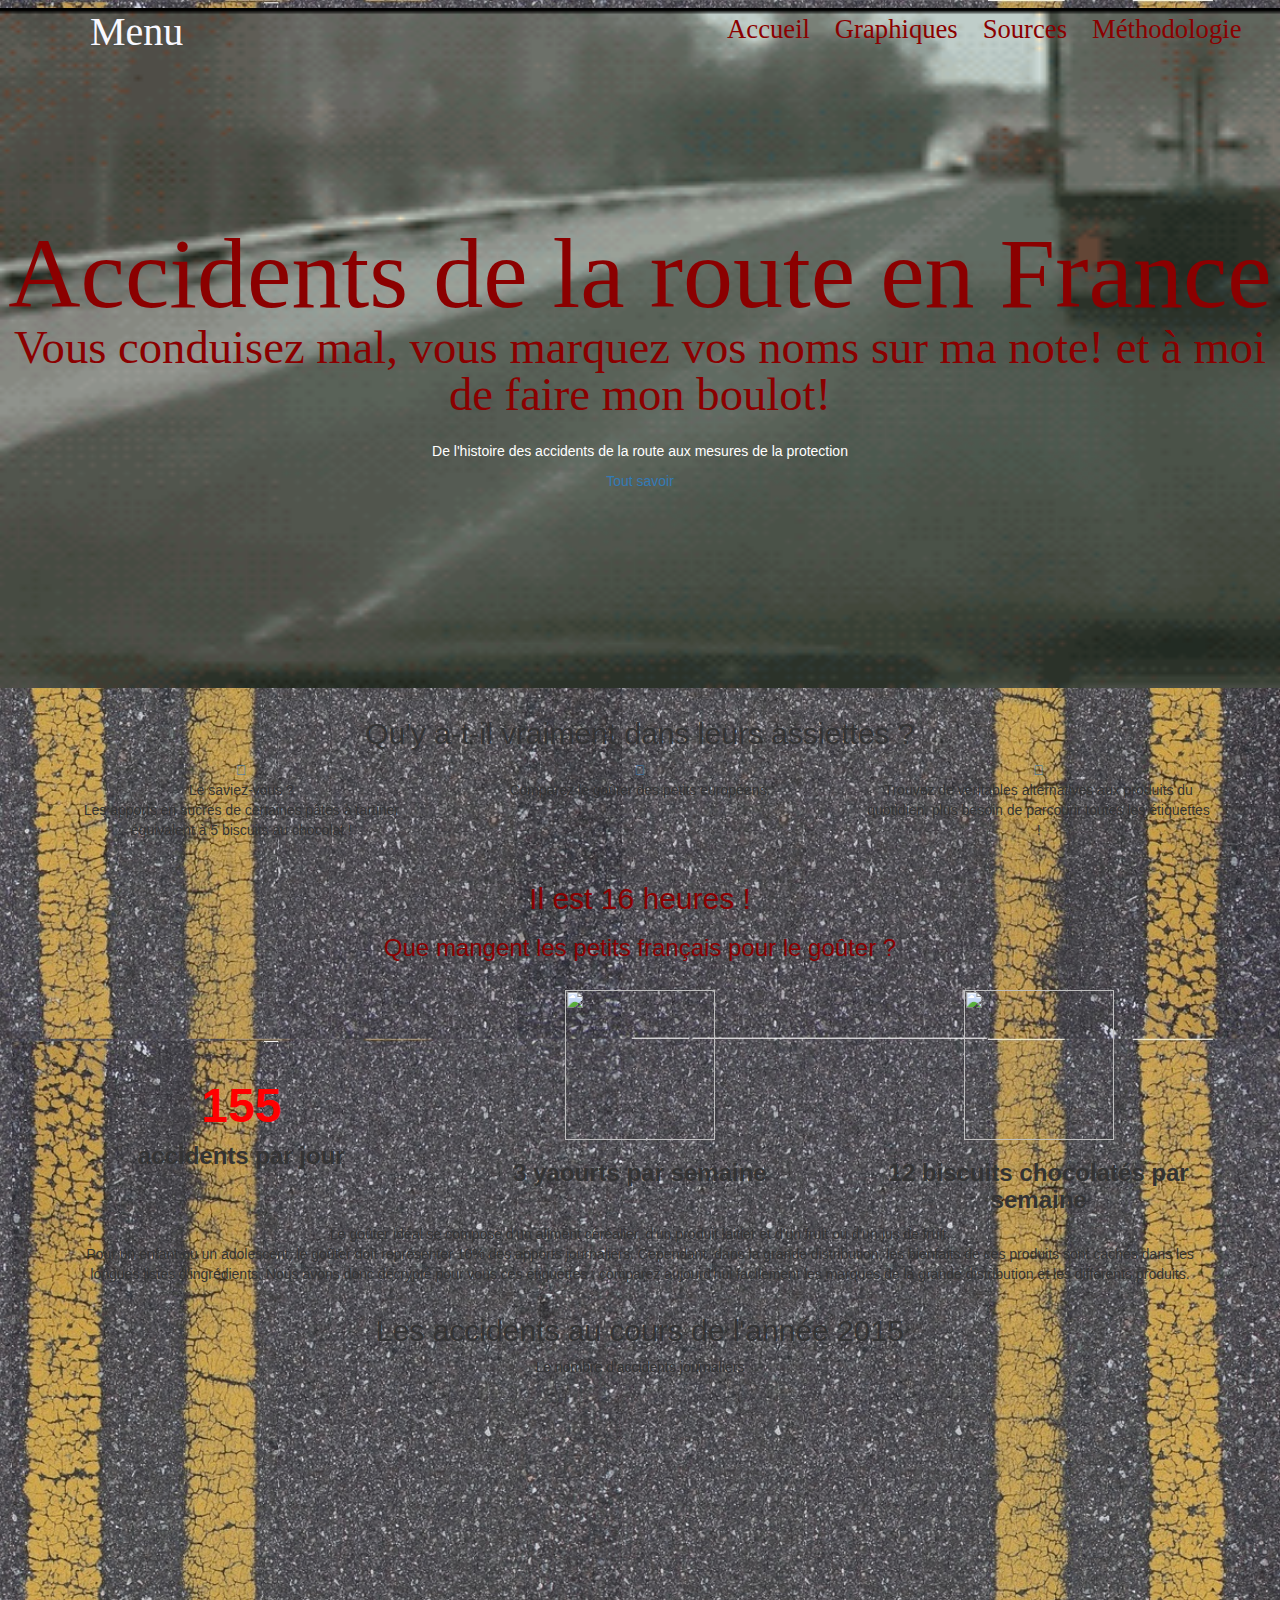
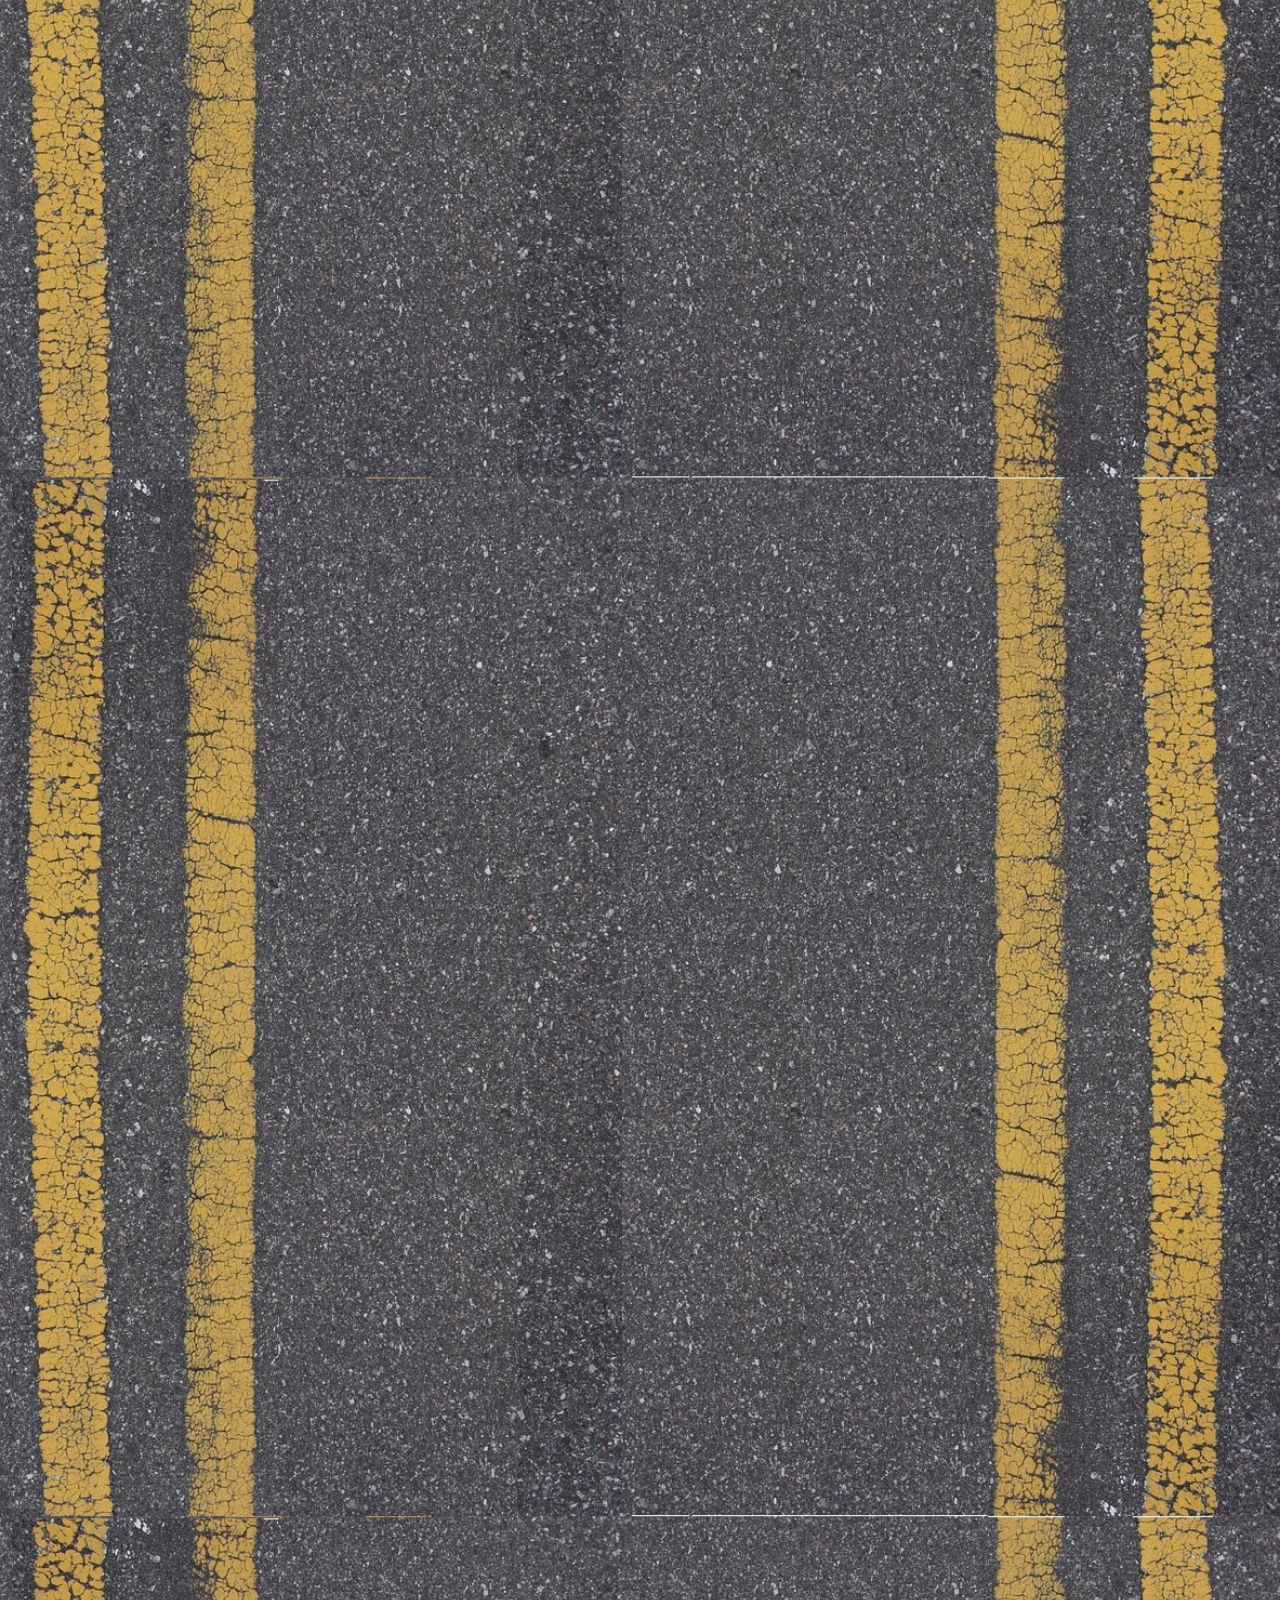
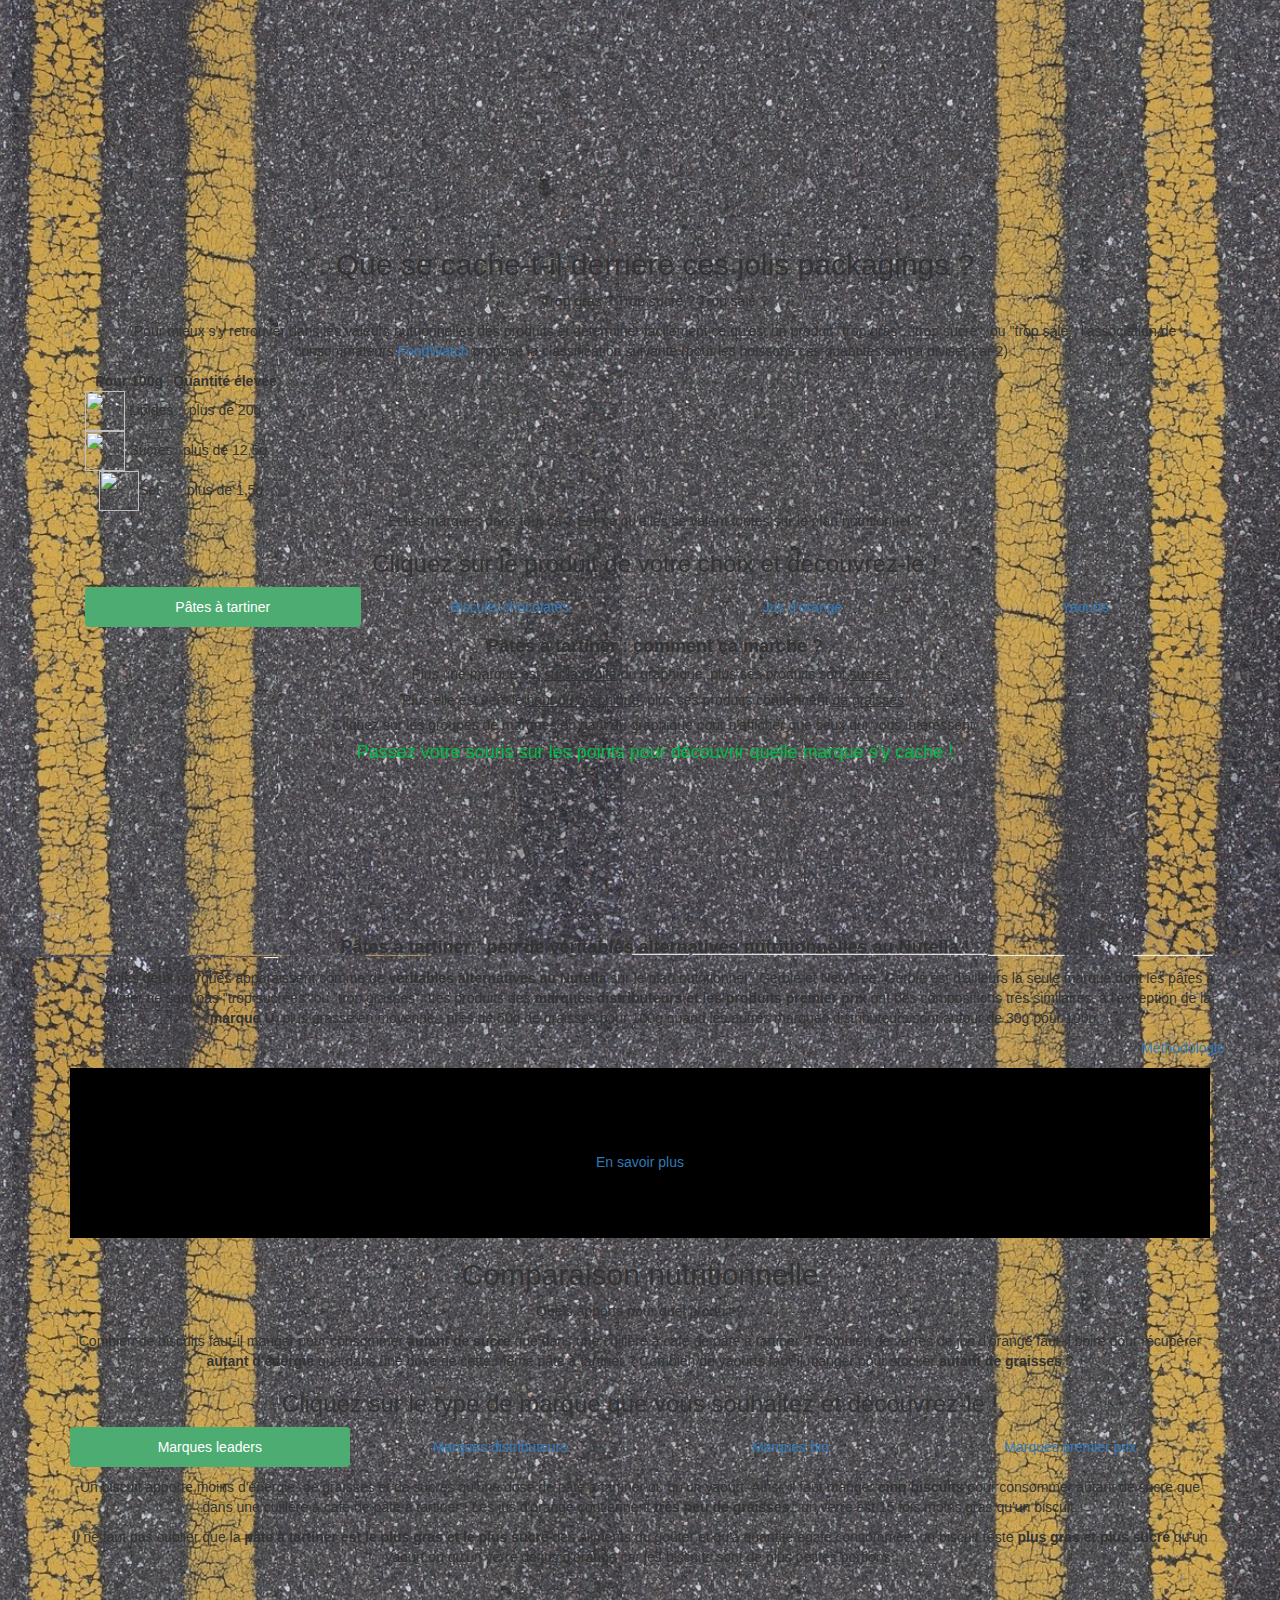
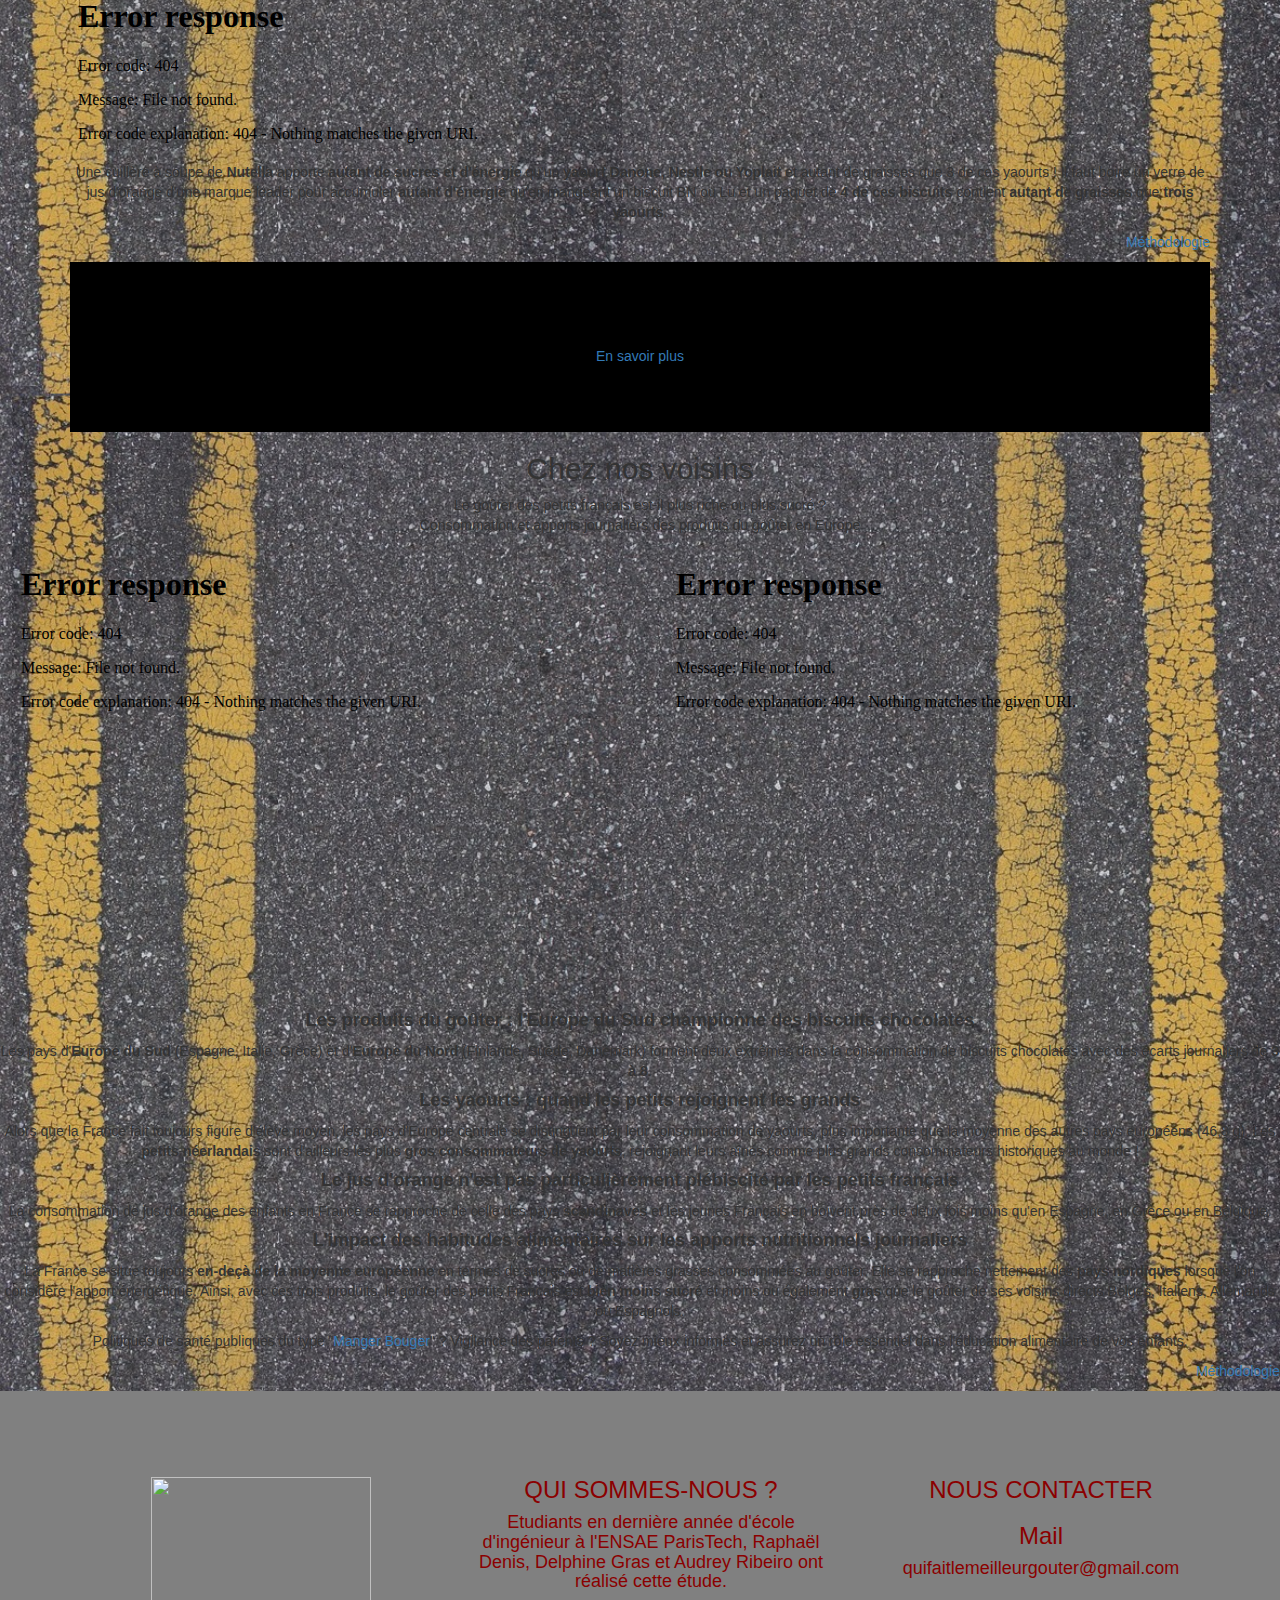
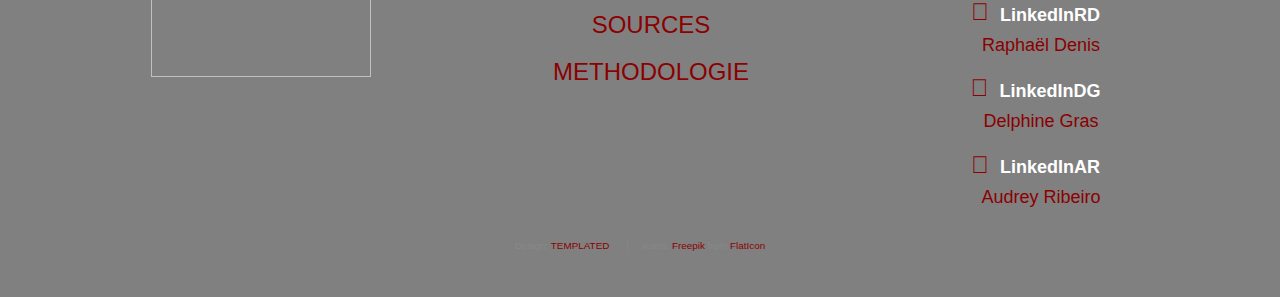
==== commit c7615eb5: "Update index0.html" ====
--- a/index0.html
+++ b/index0.html
@@ -102,19 +102,19 @@
 						<h2>Qu'y a-t-il vraiment dans leurs assiettes ?</h2>
 					</header>
 					<div class="row 200%">						
-						<section class="4u 12u$(small)">
-							<a href="#compare" <i class="icon big rounded fa-bar-chart"></i></a>
+					   <section class="4u 12u$(small)">
+							<a href="#compare"> <i class="icon big rounded fa-bar-chart"></i></a>
 							<p>Le saviez-vous ? <br> Les apports en sucres de certaines pâtes à tartiner équivalent à 5 biscuits au chocolat !</p>
-						</section>
-                        <section class="4u 12u$(small)">
-							<a href="#world" <i class="icon big rounded fa-globe"></i></a>
+					   </section>
+                                           <section class="4u 12u$(small)">
+							<a href="#world"> <i class="icon big rounded fa-globe"></i></a>
 							<p>Comparez le goûter des petits européens. </p>
-						</section>
-						<section class="4u$ 12u$(small)">
-							<a href="#brand" <i class="icon big rounded fa-shopping-cart"></i></a>
+					    </section>
+				            <section class="4u$ 12u$(small)">
+							<a href="#brand" > <i class="icon big rounded fa-shopping-cart"></i></a>
 							<p>Trouvez de véritables alternatives aux produits du quotidien, plus besoin de parcourir toutes les étiquettes !</p>
-						</section>
-					</div>
+					    </section>
+					 </div>
 				</div>
 			</section>
 
@@ -371,16 +371,16 @@
 						<h2>Chez nos voisins</h2>
 						<p>Le goûter des petits français est-il plus riche ou plus sucré ?<br>Consommation et apports journaliers des produits du goûter en Europe</p>
 					</header>
-					<div>
-					<div class="row">
-			        <section class="6u 6u">
-                        <iframe width="100%" style="height:450px;" scrolling="no" class="data-wrapper-chart" src="chart5/comparaison-produits.html" ></iframe>     
-              		</section>
-                    <section class="6u 6u">
-                        <iframe width="100%" style="height:450px;" scrolling="no" class="data-wrapper-chart" src="chart6/comparaison-apports.html" ></iframe> 
-					</section>
-                    </div>
-                    <p> </p>
+			         </div>
+				   <div class="row">
+			             <section class="6u 6u">
+                                       <iframe width="100%" style="height:450px;" scrolling="no" class="data-wrapper-chart" src="chart5/comparaison-produits.html" ></iframe>     
+              		             </section>
+                       
+			             <section class="6u 6u">
+                                      <iframe width="100%" style="height:450px;" scrolling="no" class="data-wrapper-chart" src="chart6/comparaison-apports.html" ></iframe> 
+			             </section>
+                                   </div>
                     <h4> <b> Les produits du goûter : l'Europe du Sud championne des biscuits chocolatés </b></h4>
                     <p> Les pays d'<b>Europe du Sud</b> (Espagne, Italie, Grèce) et d'<b>Europe du Nord</b> (Finlande, Suède, Danemark) forment deux extrêmes
                     dans la consommation de biscuits chocolatés avec des écarts journaliers de <b>3 à 8</b>.  </p>
@@ -389,29 +389,26 @@
                      <p> 
                     Alors que la France fait toujours figure d'élève moyen, les pays d'Europe centrale se distinguent par leur consommation 
                     de yaourts, plus importante que la moyenne des autres pays européens (46,8 g). Les <b>petits néerlandais</b> sont d'ailleurs les plus <b>gros consommateurs 
-                        de yaourts</b>, rejoignant leurs aînés comme plus grands consommateurs historiques au monde ! 
+                    de yaourts</b>, rejoignant leurs aînés comme plus grands consommateurs historiques au monde ! 
+                     </p>
+                    <h4> <b> Le jus d'orange n'est pas particulièrement plébiscité par les petits français </b></h4>
+                          
+                        <p> La consommation de jus d'orange des enfants en France se rapproche de celle des pays <b>scandinaves</b> et les jeunes Français en boivent près de deux fois moins qu'en Espagne, en Grèce ou en Belgique. </p>
+                        <h4> <b> L'impact des habitudes alimentaires sur les apports nutritionnels journaliers </b></h4>
+                        <p> La France se situe toujours <b>en-deçà de la moyenne européenne</b> en termes de sucres ou de matières grasses consommées au goûter. 
+                            Elle se rapproche nettement des <b>pays nordiques</b> lorsque l'on considère l'apport énergétique. Ainsi, avec ces trois produits, le goûter des petits Français
+                            est <b>bien moins sucré</b> et moins ou également <b>gras</b> que le goûter de ses voisins directs Belges, Italiens, Allemands ou Espagnols.</p>      
+                        
+			<p> 
+			 Politiques de santé publiques du type "<a href="http://www.mangerbouger.fr/" class="block">Manger Bouger</a>" ? Vigilance des parents ? Soyez mieux informés et assurez un rôle essentiel dans l'éducation alimentaire de vos enfants.           
                         </p>
-                    <h4> <b> Le jus d'orange n'est pas particulièrement plébiscité par les petits français </b></h4>
-                    La consommation de jus d'orange des enfants en France se rapproche de celle des pays <b>scandinaves</b> et les jeunes Français en 
-                    boivent près de deux fois moins qu'en Espagne, en Grèce ou en Belgique. </p> 
-                          
-                        <p> 
-                        </p>
-                        <h4> <b> L'impact des habitudes alimentaires sur les apports nutritionnels journaliers </b></h4>
-                           <p> La France se situe toujours <b>en-deçà de la moyenne européenne</b> en termes de sucres ou de matières grasses consommées au goûter. 
-                           Elle se rapproche nettement des <b>pays nordiques</b> lorsque l'on considère l'apport énergétique. Ainsi, avec ces trois produits, le goûter des petits Français
-                            est <b>bien moins sucré</b> et moins ou également <b>gras</b> que le goûter de ses voisins directs Belges, Italiens, Allemands ou Espagnols.</p> 
-                             
-                             <p> 
-                               Politiques de santé publiques du type "<a href="http://www.mangerbouger.fr/" class="block">Manger Bouger</a>" ?
-                               Vigilance des parents ? Soyez mieux informés et assurez un rôle essentiel dans l'éducation alimentaire de vos enfants.           
-                     </p>
-                           
-                    <p  class="text-right"> <a class="block" href="about.html"> Méthodologie </a> </p>
+                        <p  class="text-right"> <a class="block" href="about.html"> Méthodologie </a> </p>
+		
                    
 			</section>
 
 		<!-- Footer -->
+             <section id="conclu">
 			<footer id="footer">
 				<div class="container">
 					<div class="row">
@@ -454,6 +451,6 @@
 					</ul>
 				</div>
 			</footer>
-
+</section>
 	</body>
 </html>
--- a/css/style0.css
+++ b/css/style0.css
@@ -8,901 +8,16 @@
 	Released for free under the Creative Commons Attribution 3.0 license (templated.co/license)
 */
 
-#pates-a-tartiner svg {
-  height: 400px;
-  width: 50em;
-  display: block;
-  margin : auto;
-}
-
-#biscuits-chocolates svg {
-  height: 400px;
-  width: 50em;
-  display: block;
-  margin : auto;
-}
-
-#jus-orange svg {
-  height: 400px;
-  width: 50em;
-  display: block;
-  margin : auto;
-}
-
-#yaourts-natures svg {
-  height: 400px;
-  width: 50em;
-  display: block;
-  margin : auto;
-}
-
-    
 /* Basic */
 
 	body {
-		background: #fff;
-	}
-
-	body, input, select, textarea {
-		color: #444;
-		font-family: "Lato", Helvetica, sans-serif;
-		font-size: 15pt;
-		font-weight: 300;
-		line-height: 1.65em;
-	}
-
-	a {
-		color: #ecf0f1;
-		text-decoration: underline;
-	}
-        a.block{
-            color: #4dac71;
+		background: url("../images/chausee2.jpg");
+		background-size : 100%;
+	}
+
+section {
+	text-align: center;
         }
-
-		a:hover {
-			text-decoration: none;
-		}
-
-	strong, b {
-		color: #666;
-		font-weight: 400;
-	}
-
-	em, i {
-		font-style: italic;
-	}
-
-	p {
-		margin: 0 0 2em 0;
-	}
-
-	h1, h2, h3, h4, h5, h6 {
-		color: #666;
-		font-weight: 300;
-		line-height: 1em;
-		margin: 0 0 1em 0;
-	}
-
-		h1 a, h2 a, h3 a, h4 a, h5 a, h6 a {
-			color: inherit;
-			text-decoration: none;
-		}
-
-	h2 {
-		font-size: 1.75em;
-		line-height: 1.5em;
-	}
-
-	h3 {
-		font-size: 1.35em;
-		line-height: 1.5em;
-	}
-
-	h4 {
-		font-size: 1.1em;
-		line-height: 1.5em;
-	}
-
-	h5 {
-		font-size: 0.9em;
-		line-height: 1.5em;
-	}
-
-	h6 {
-		font-size: 0.7em;
-		line-height: 1.5em;
-	}
-
-	sub {
-		font-size: 0.8em;
-		position: relative;
-		top: 0.5em;
-	}
-
-	sup {
-		font-size: 0.8em;
-		position: relative;
-		top: -0.5em;
-	}
-
-	hr {
-		border: 0;
-		border-bottom: medium 1px rgba(144, 144, 144, 0.25);
-		margin: 2em 0;
-	}
-
-		hr.major {
-			margin: 3em 0;
-		}
-
-	blockquote {
-		border-left: solid 4px rgba(144, 144, 144, 0.25);
-		font-style: italic;
-		margin: 0 0 2em 0;
-		padding: 0.5em 0 0.5em 2em;
-	}
-
-	code {
-		background: rgba(144, 144, 144, 0.075);
-		border-radius: 4px;
-		border: solid 1px rgba(144, 144, 144, 0.25);
-		font-family: "Courier New", monospace;
-		font-size: 0.9em;
-		margin: 0 0.25em;
-		padding: 0.25em 0.65em;
-	}
-
-	pre {
-		-webkit-overflow-scrolling: touch;
-		font-family: "Courier New", monospace;
-		font-size: 0.9em;
-		margin: 0 0 2em 0;
-	}
-
-		pre code {
-			display: block;
-			line-height: 1.75em;
-			padding: 1em 1.5em;
-			overflow-x: auto;
-		}
-
-	.align-left {
-		text-align: left;
-	}
-
-	.align-center {
-		text-align: center;
-	}
-
-	.align-right {
-		text-align: right;
-	}
-
-/* Section/Article */
-
-	section.special, article.special {
-		text-align: center;
-	}
-
-	header p {
-		position: relative;
-		margin: 0 0 1.5em 0;
-	}
-
-	header h2 + p {
-		font-size: 1.25em;
-		margin-top: -1em;
-		line-height: 1.5em;
-	}
-
-	header h3 + p {
-		font-size: 1.1em;
-		margin-top: -0.8em;
-		line-height: 1.5em;
-	}
-
-	header h4 + p,
-	header h5 + p,
-	header h6 + p {
-		font-size: 0.9em;
-		margin-top: -0.6em;
-		line-height: 1.5em;
-	}
-
-	header.major {
-		text-align: center;
-		margin-bottom: 3em;
-	}
-
-		header.major h2 {
-			font-size: 3em;
-		}
-
-		header.major p {
-			border-top: medium double rgba(144, 144, 144, 0.25);
-			display: inline-block;
-			padding: 2em 2em 0 2em;
-		}
-
-/* Form */
-
-	form {
-		margin: 0 0 2em 0;
-	}
-
-	label {
-		color: #666;
-		display: block;
-		font-size: 0.9em;
-		font-weight: 400;
-		margin: 0 0 1em 0;
-	}
-
-	input[type="text"],
-	input[type="password"],
-	input[type="email"],
-	select,
-	textarea {
-		-moz-appearance: none;
-		-webkit-appearance: none;
-		-o-appearance: none;
-		-ms-appearance: none;
-		appearance: none;
-		background: rgba(144, 144, 144, 0.075);
-		border-radius: 4px;
-		border: none;
-		border: solid 1px rgba(144, 144, 144, 0.25);
-		color: inherit;
-		display: block;
-		outline: 0;
-		padding: 0 1em;
-		text-decoration: none;
-		width: 100%;
-	}
-
-		input[type="text"]:invalid,
-		input[type="password"]:invalid,
-		input[type="email"]:invalid,
-		select:invalid,
-		textarea:invalid {
-			box-shadow: none;
-		}
-
-		input[type="text"]:focus,
-		input[type="password"]:focus,
-		input[type="email"]:focus,
-		select:focus,
-		textarea:focus {
-			border-color: #4dac71;
-			box-shadow: 0 0 0 1px #4dac71;
-		}
-
-	.select-wrapper {
-		text-decoration: none;
-		display: block;
-		position: relative;
-	}
-
-		.select-wrapper:before {
-			content: "";
-			-moz-osx-font-smoothing: grayscale;
-			-webkit-font-smoothing: antialiased;
-			font-family: FontAwesome;
-			font-style: normal;
-			font-weight: normal;
-			text-transform: none !important;
-		}
-
-		.select-wrapper:before {
-			color: rgba(144, 144, 144, 0.25);
-			display: block;
-			height: 2.75em;
-			line-height: 2.75em;
-			pointer-events: none;
-			position: absolute;
-			right: 0;
-			text-align: center;
-			top: 0;
-			width: 2.75em;
-		}
-
-		.select-wrapper select::-ms-expand {
-			display: none;
-		}
-
-	input[type="text"],
-	input[type="password"],
-	input[type="email"],
-	select {
-		height: 2.75em;
-	}
-
-	textarea {
-		padding: 0.75em 1em;
-	}
-
-	input[type="checkbox"],
-	input[type="radio"] {
-		-moz-appearance: none;
-		-webkit-appearance: none;
-		-o-appearance: none;
-		-ms-appearance: none;
-		appearance: none;
-		display: block;
-		float: left;
-		margin-right: -2em;
-		opacity: 0;
-		width: 1em;
-		z-index: -1;
-	}
-
-		input[type="checkbox"] + label,
-		input[type="radio"] + label {
-			text-decoration: none;
-			color: #444;
-			cursor: pointer;
-			display: inline-block;
-			font-size: 1em;
-			font-weight: 300;
-			padding-left: 2.4em;
-			padding-right: 0.75em;
-			position: relative;
-		}
-
-			input[type="checkbox"] + label:before,
-			input[type="radio"] + label:before {
-				-moz-osx-font-smoothing: grayscale;
-				-webkit-font-smoothing: antialiased;
-				font-family: FontAwesome;
-				font-style: normal;
-				font-weight: normal;
-				text-transform: none !important;
-			}
-
-			input[type="checkbox"] + label:before,
-			input[type="radio"] + label:before {
-				background: rgba(144, 144, 144, 0.075);
-				border-radius: 4px;
-				border: solid 1px rgba(144, 144, 144, 0.25);
-				content: '';
-				display: inline-block;
-				height: 1.65em;
-				left: 0;
-				line-height: 1.58125em;
-				position: absolute;
-				text-align: center;
-				top: 0;
-				width: 1.65em;
-			}
-
-		input[type="checkbox"]:checked + label:before,
-		input[type="radio"]:checked + label:before {
-			background: #3ba666;
-			border-color: #3ba666;
-			color: #ffffff;
-			content: '\f00c';
-		}
-
-		input[type="checkbox"]:focus + label:before,
-		input[type="radio"]:focus + label:before {
-			border-color: #4dac71;
-			box-shadow: 0 0 0 1px #4dac71;
-		}
-
-	input[type="checkbox"] + label:before {
-		border-radius: 4px;
-	}
-
-	input[type="radio"] + label:before {
-		border-radius: 100%;
-	}
-
-	::-webkit-input-placeholder {
-		color: #888 !important;
-		opacity: 1.0;
-	}
-
-	:-moz-placeholder {
-		color: #888 !important;
-		opacity: 1.0;
-	}
-
-	::-moz-placeholder {
-		color: #888 !important;
-		opacity: 1.0;
-	}
-
-	:-ms-input-placeholder {
-		color: #888 !important;
-		opacity: 1.0;
-	}
-
-	.formerize-placeholder {
-		color: #888 !important;
-		opacity: 1.0;
-	}
-
-/* Box */
-
-	.box {
-		border-radius: 4px;
-		border: solid 1px rgba(144, 144, 144, 0.25);
-		margin-bottom: 2em;
-		padding: 1.5em;
-	}
-
-		.box > :last-child,
-		.box > :last-child > :last-child,
-		.box > :last-child > :last-child > :last-child {
-			margin-bottom: 0;
-		}
-
-		.box.alt {
-			border: 0;
-			border-radius: 0;
-			padding: 0;
-		}
-.pchiffre
-{
-
-    text-align: center;
-    font-family: 'bebas_neueregular', serif;
-    font-size: 1.4em;
-    font-weight: bold;
-    color: #44646f;
-    margin: 0em;
-
-}
-
-/* Icon */
-
-	.icon {
-		text-decoration: none;
-		border-bottom: none;
-		position: relative;
-	}
-
-		.icon:before {
-			-moz-osx-font-smoothing: grayscale;
-			-webkit-font-smoothing: antialiased;
-			font-family: FontAwesome;
-			font-style: normal;
-			font-weight: normal;
-			text-transform: none !important;
-		}
-
-		.icon > .label {
-			display: none;
-		}
-
-		.icon.rounded {
-			border-radius: 100%;
-			border: 1px solid #ffffff;
-			display: inline-block;
-			height: 2em;
-			line-height: 2em;
-			text-align: center;
-			width: 2em;
-		}
-
-			.icon.rounded.big {
-				font-size: 3.5em;
-			}
-
-/* Image */
-    .centerimage{
-        text-align:center;
-        display:block;
-    }
-	.image {
-		border-radius: 4px;
-		border: 0;
-		display: inline-block;
-		position: relative;
-	}
-
-		.image img {
-			border-radius: 4px;
-			display: block;
-		}
-
-		.image.left {
-			float: left;
-			padding: 0 1.5em 1em 0;
-			top: 0.25em;
-		}
-
-		.image.right {
-			float: right;
-			padding: 0 0 1em 1.5em;
-			top: 0.25em;
-		}
-
-		.image.left, .image.right {
-			max-width: 40%;
-		}
-
-			.image.left img, .image.right img {
-				width: 100%;
-			}
-
-		.image.fit {
-			display: block;
-			margin: 0 0 2em 0;
-			width: 100%;
-		}
-
-			.image.fit img {
-				width: 100%;
-			}
-        
-
-/* List */
-
-	ol {
-		list-style: decimal;
-		margin: 0 0 2em 0;
-		padding-left: 1.25em;
-	}
-
-		ol li {
-			padding-left: 0.25em;
-		}
-
-	ul {
-		list-style: disc;
-		margin: 0 0 2em 0;
-		padding-left: 1em;
-	}
-
-		ul li {
-			padding-left: 0.5em;
-		}
-
-		ul.alt {
-			list-style: none;
-			padding-left: 0;
-		}
-
-			ul.alt li {
-				border-top: solid 1px rgba(144, 144, 144, 0.25);
-				padding: 0.8em 0;
-			}
-
-				ul.alt li:first-child {
-					border-top: 0;
-					padding-top: 0;
-				}
-
-		ul.icons {
-			cursor: default;
-			list-style: none;
-			padding-left: 0;
-		}
-
-			ul.icons li {
-				display: inline-block;
-				padding: 0 1em 0 0;
-			}
-
-				ul.icons li:last-child {
-					padding-right: 0;
-				}
-
-		ul.actions {
-			cursor: default;
-			list-style: none;
-			padding-left: 0;
-		}
-
-			ul.actions li {
-				display: inline-block;
-				padding: 0 1em 0 0;
-				vertical-align: middle;
-			}
-
-				ul.actions li:last-child {
-					padding-right: 0;
-				}
-
-			ul.actions.small li {
-				padding: 0 0.5em 0 0;
-			}
-
-			ul.actions.vertical li {
-				display: block;
-				padding: 1em 0 0 0;
-			}
-
-				ul.actions.vertical li:first-child {
-					padding-top: 0;
-				}
-
-				ul.actions.vertical li > * {
-					margin-bottom: 0;
-				}
-
-			ul.actions.vertical.small li {
-				padding: 0.5em 0 0 0;
-			}
-
-				ul.actions.vertical.small li:first-child {
-					padding-top: 0;
-				}
-
-			ul.actions.fit {
-				display: table;
-				margin-left: -1em;
-				padding: 0;
-				table-layout: fixed;
-				width: calc(100% + 1em);
-			}
-
-				ul.actions.fit li {
-					display: table-cell;
-					padding: 0 0 0 1em;
-				}
-
-					ul.actions.fit li > * {
-						margin-bottom: 0;
-					}
-
-				ul.actions.fit.small {
-					margin-left: -0.5em;
-					width: calc(100% + 0.5em);
-				}
-
-					ul.actions.fit.small li {
-						padding: 0 0 0 0.5em;
-					}
-
-		ul.tabular {
-			list-style: outside none none;
-			padding: 0px;
-		}
-
-			ul.tabular li {
-				border-top: solid 1px rgba(144, 144, 144, 0.25);
-				line-height: 1.75em;
-				margin: 1.5em 0px 0px;
-				padding-left: 7em;
-				padding-top: 12px;
-				position: relative;
-			}
-
-				ul.tabular li:first-child {
-					border-top: 0;
-					margin-top: 0;
-				}
-
-				ul.tabular li h3 {
-					left: 0px;
-					position: absolute;
-					text-align: center;
-					top: 12px;
-					vertical-align: top;
-					width: 1em;
-				}
-
-	dl {
-		margin: 0 0 2em 0;
-	}
-
-/* Table */
-
-	.table-wrapper {
-		-webkit-overflow-scrolling: touch;
-		overflow-x: auto;
-	}
-
-	table {
-		margin: 0 0 2em 0;
-		width: 100%;
-	}
-
-		table tbody tr {
-			border: solid 1px rgba(144, 144, 144, 0.25);
-			border-left: 0;
-			border-right: 0;
-		}
-
-			table tbody tr:nth-child(2n + 1) {
-				background-color: rgba(144, 144, 144, 0.075);
-			}
-
-		table td {
-			padding: 0.75em 0.75em;
-		}
-
-		table th {
-			color: #666;
-			font-size: 0.9em;
-			font-weight: 400;
-			padding: 0 0.75em 0.75em 0.75em;
-			text-align: left;
-		}
-
-		table thead {
-			border-bottom: solid 2px rgba(144, 144, 144, 0.25);
-		}
-
-		table tfoot {
-			border-top: solid 2px rgba(144, 144, 144, 0.25);
-		}
-
-		table.alt {
-			border-collapse: separate;
-		}
-
-			table.alt tbody tr td {
-				border: solid 1px rgba(144, 144, 144, 0.25);
-				border-left-width: 0;
-				border-top-width: 0;
-			}
-
-				table.alt tbody tr td:first-child {
-					border-left-width: 1px;
-				}
-
-			table.alt tbody tr:first-child td {
-				border-top-width: 1px;
-			}
-
-			table.alt thead {
-				border-bottom: 0;
-			}
-
-			table.alt tfoot {
-				border-top: 0;
-			}
-
-/* Button */
-
-	input[type="submit"],
-	input[type="reset"],
-	input[type="button"],
-	.button {
-		-moz-appearance: none;
-		-webkit-appearance: none;
-		-o-appearance: none;
-		-ms-appearance: none;
-		appearance: none;
-		-moz-transition: background-color 0.2s ease-in-out, color 0.2s ease-in-out;
-		-webkit-transition: background-color 0.2s ease-in-out, color 0.2s ease-in-out;
-		-o-transition: background-color 0.2s ease-in-out, color 0.2s ease-in-out;
-		-ms-transition: background-color 0.2s ease-in-out, color 0.2s ease-in-out;
-		transition: background-color 0.2s ease-in-out, color 0.2s ease-in-out;
-		background-color: #3ba666;
-		border-radius: 4px;
-		border: 0;
-		color: #ffffff !important;
-		cursor: pointer;
-		display: inline-block;
-		font-weight: 400;
-		height: 2.85em;
-		line-height: 2.8em;
-		padding: 0 2em;
-		text-align: center;
-		text-decoration: none;
-		white-space: nowrap;
-	}
-
-		input[type="submit"]:hover,
-		input[type="reset"]:hover,
-		input[type="button"]:hover,
-		.button:hover {
-			background-color: #42b972;
-		}
-
-		input[type="submit"]:active,
-		input[type="reset"]:active,
-		input[type="button"]:active,
-		.button:active {
-			background-color: #34935a;
-		}
-
-		input[type="submit"].icon,
-		input[type="reset"].icon,
-		input[type="button"].icon,
-		.button.icon {
-			padding-left: 1.35em;
-		}
-
-			input[type="submit"].icon:before,
-			input[type="reset"].icon:before,
-			input[type="button"].icon:before,
-			.button.icon:before {
-				margin-right: 0.5em;
-			}
-
-		input[type="submit"].fit,
-		input[type="reset"].fit,
-		input[type="button"].fit,
-		.button.fit {
-			display: block;
-			margin: 0 0 1em 0;
-			width: 100%;
-		}
-
-		input[type="submit"].small,
-		input[type="reset"].small,
-		input[type="button"].small,
-		.button.small {
-			font-size: 0.8em;
-		}
-
-		input[type="submit"].big,
-		input[type="reset"].big,
-		input[type="button"].big,
-		.button.big {
-			font-size: 1.35em;
-		}
-
-		input[type="submit"].alt,
-		input[type="reset"].alt,
-		input[type="button"].alt,
-		.button.alt {
-			background-color: transparent;
-			box-shadow: inset 0 0 0 2px rgba(144, 144, 144, 0.25);
-			color: #666 !important;
-		}
-
-			input[type="submit"].alt:hover,
-			input[type="reset"].alt:hover,
-			input[type="button"].alt:hover,
-			.button.alt:hover {
-				background-color: rgba(144, 144, 144, 0.075);
-			}
-
-			input[type="submit"].alt:active,
-			input[type="reset"].alt:active,
-			input[type="button"].alt:active,
-			.button.alt:active {
-				background-color: rgba(144, 144, 144, 0.2);
-			}
-
-			input[type="submit"].alt.icon:before,
-			input[type="reset"].alt.icon:before,
-			input[type="button"].alt.icon:before,
-			.button.alt.icon:before {
-				color: #888;
-			}
-
-		input[type="submit"].special,
-		input[type="reset"].special,
-		input[type="button"].special,
-		.button.special {
-			background-color: #4dac71;
-			color: #ffffff !important;
-		}
-
-			input[type="submit"].special:hover,
-			input[type="reset"].special:hover,
-			input[type="button"].special:hover,
-			.button.special:hover {
-				background-color: #5cb67e;
-			}
-
-			input[type="submit"].special:active,
-			input[type="reset"].special:active,
-			input[type="button"].special:active,
-			.button.special:active {
-				background-color: #459a65;
-			}
-
-		input[type="submit"].disabled, input[type="submit"]:disabled,
-		input[type="reset"].disabled,
-		input[type="reset"]:disabled,
-		input[type="button"].disabled,
-		input[type="button"]:disabled,
-		.button.disabled,
-		.button:disabled {
-			background-color: #444 !important;
-			box-shadow: inset 0 -0.15em 0 0 rgba(0, 0, 0, 0.15);
-			color: #fff !important;
-			cursor: default;
-			opacity: 0.25;
-		}
 
 /* Header */
 
@@ -935,7 +50,7 @@
 		}
 
 			#header h1 a {	font: 30pt 'Redcap'; color: ghostwhite;	}
-
+			
 		#header nav {
 			height: inherit;
 			line-height: inherit;
@@ -965,7 +80,7 @@
 						-o-transition: color 0.2s ease-in-out;
 						-ms-transition: color 0.2s ease-in-out;
 						transition: color 0.2s ease-in-out;
-						color: red;
+						color: darkred;
 						display: inline-block;
 						text-decoration: none;
 					}
@@ -1003,163 +118,342 @@
 /* Banner */
 
 	#banner {
-		background: url("images/overlay.png"), url("../images/finalangel100.png");
+		background-image:  url("../images/accident1.gif");
 		background-position: center;
 		background-repeat: no-repeat;
-		background-size: cover;
+		background-size: 40cm 18cm;
 		color: #ffffff;
 		padding: 16em 0em 14em;
 		text-align: center;
 	}
 
 		#banner h2 {
-			color:ghostwhite;
-		    transition:color 4.5s ease-in;
-			font :lighter normal 75pt 'Redcap';
+			color:darkred;
+		  /*  transition:color 4.5s ease-in; */
+ 			font :lighter normal 75pt 'Redcap';
 			line-height: 1em;
-			margin: 0 0 0.5em 0;
+			margin: 0 0 0em 0;
 			padding: 0;
 		}
 		
 		
 		#banner h3 {
-			color:ghostwhite;
-		    transition:color 4.5s ease-in;
+			color:darkred;
+		  /*transition:color 4.5s ease-in; */
 			font : lighter normal 35pt 'Redcap';
 			line-height: 1em;
 			margin: 0 0 0.5em 0;
 			padding: 0;
  		}
 
+		#banner h4 {
+			font: normal 30pt 'Redcap';
+			font-size: 30pt;
+			color: darkred;
+			margin: 1.5em 0 0 0;
+		}
+
+
         #banner h2:hover {
-				color:darkred ;
+				color:ghostwhite ;
 						 }
         #banner h3:hover {
-				color: darkred;
+				color: ghostwhite;
 						 }
-        #banner p:hover {
-				color: darkred;
+        #banner h4:hover {
+				color: ghostwhite;
 						 }
 
-
-		#banner p {
-			font: normal 30pt 'Redcap';
-			font-size: 30pt;
-			color: ghostwhite;
-			margin: 1.5em 0 0 0;
-		}
-
-		#banner .actions {
-			margin: 3em 0 0 0;
-		}
-
-		#banner .button {
-			background-color: transparent;
-			border: 1px solid #ffffff;
-			font-weight: 300;
-		}
-
-			#banner .button:hover {
-				background-color: rgba(255, 255, 255, 0.2);
-			}
-
-/* Wrapper */
-
-	.wrapper {
-		padding: 6em 0em 4em;
-	}
-
-		.wrapper.style1 {
-			background-color: #3ba666;
-			-moz-background-image: linear-gradient(60deg, #4dac71 50%, #3ba666 50%);
-			-webkit-background-image: linear-gradient(60deg, #4dac71 50%, #3ba666 50%);
-			-o-background-image: linear-gradient(60deg, #4dac71 50%, #3ba666 50%);
-			-ms-background-image: linear-gradient(60deg, #4dac71 50%, #3ba666 50%);
-			background-image: linear-gradient(60deg, #4dac71 50%, #3ba666 50%);
-			color: #ffffff;
-		}
-
-			.wrapper.style1 header {
-				margin-bottom: 4em;
-			}
-
-			.wrapper.style1 h2 {
-				color: #ffffff;
-			}
-
-			.wrapper.style1 .icon.big {
-				border-color: #ffffff;
-				margin-bottom: 0.5em;
-			}
-
-		.wrapper.style2 .title, .wrapper.style2 header {
-            border-top : medium double rgba(144, 144, 144, 0.25);
-            padding-top : 1.5em;
-			border-bottom: medium double rgba(144, 144, 144, 0.25);
-			padding-bottom: 1em;
-		}
-
-		.wrapper.style2 header {
-			margin-bottom: 4em;
-		}
-
-		.wrapper.style2 .feature {
-			margin: 0 0 2em 0;
-		}
-
-        .wrapper.style3 {
-			background-color: #ecf0f1;
-			-moz-background-image: linear-gradient(60deg, #ecf0f1 50%, #ecf0f1 50%);
-			-webkit-background-image: linear-gradient(60deg, #ecf0f1 50%, #ecf0f1 50%);
-			-o-background-image: linear-gradient(60deg, #ecf0f1 50%, #ecf0f1 50%);
-			-ms-background-image: linear-gradient(60deg, #ecf0f1 50%, #ecf0f1 50%);
-			background-image: linear-gradient(60deg, #ecf0f1 50%, #ecf0f1 50%);
-			color: #34495e;
-		}
-        
-        
+/* GIF */
+
+* {
+	padding: 0;
+	margin: 0;	
+}
+#chapitre1 {
+	background-color: grey;
+	background-image: url(../images/nightcar.gif);
+	background-position: center;
+	background-size: 10cm 10cm;
+	display: block;
+	}
+
+#chapitre1 h1 {
+	font :lighter normal 75pt 'Redcap';
+	text-align: center;
+	color: darkred;
+	padding: 1cm;
+	margin: 0;
+}
+
+#chapitre1 h1:hover{
+	color: ghostwhite;
+}
+
+#chapitre1 h2 {
+	font :lighter normal 30pt 'Redcap';
+	text-align: center;
+	color: darkred;
+	padding: 1cm;
+	margin: 0
+}
+
+#chapitre1 h2:hover{
+	color: ghostwhite;
+}
+
+#intro header {
+	text-align: center;
+	color: darkred;
+}
+
+#intro header h2 {
+	padding: 0.3cm 0 0 0;
+}
+
+#intro header h3 {
+	padding: 0 0 0.5cm 0;
+}
+
+#intro1 header {
+	text-align: center;
+	color: darkred;
+}
+
+#intro1 header h2 {
+	padding: 0.3cm 0 0 0;
+}
+
+#intro2 header {
+	text-align: center;
+	color: darkred;
+}
+
+#intro2 header h2 {
+	padding: 0.3cm 0 0 0;
+}
+
+
+#intro3 header {
+	text-align: center;
+	color: darkred;
+}
+
+#intro3 header h2 {
+	padding: 0.3cm 0 0 0;
+}
+
+#chapitre2 {
+	background-color: black;
+	background-image: url(../images/bonnespratiques.gif);
+	background-position: center;
+	background-size: 30%;
+	display: block;
+		 }
+
+#chapitre2 h1 {
+	font :lighter normal 75pt 'Redcap';
+	text-align: center;
+	color: darkred;
+	padding: 2.5cm;
+	margin: 0;
+}
+
+#chapitre2 h1:hover{
+	color: ghostwhite;
+}
+
+#chapitre2 h2 {
+	font :lighter normal 30pt 'Redcap';
+	text-align: center;
+	color: darkred;
+	padding: 1cm;
+	margin: 0;
+}
+#chapitre2 h2:hover{
+	color: ghostwhite;
+}
+#submenu21 {
+	text-align: center;
+	}
+
+#submenu21 header {
+	text-align: center;
+	color: darkred;
+}
+
+#submenu21 header h2 {
+	padding: 0.3cm 0 0 0;
+}
+
+#submenu21 header h3 {
+	padding: 0 0 0.5cm 0;
+}
+
+#submenu22 {
+	text-align: center;
+	}
+
+#submenu22 header {
+	text-align: center;
+	color: darkred;
+}
+
+#submenu22 header h2 {
+	padding: 0.3cm 0 0 0;
+}
+
+#submenu22 header h3 {
+	padding: 0 0 0.5cm 0;
+}
+
+#submenu23 {
+	text-align: center;
+	}
+
+#submenu23 header {
+	text-align: center;
+	color: darkred;
+}
+
+#submenu23 header h2 {
+	padding: 0.3cm 0 0 0;
+}
+
+#submenu23 header h3 {
+	padding: 0 0 0.5cm 0;
+}
+
+#chapitre3 {
+	background-image: url(../images/police.gif);
+	background-position: center;
+	background-size: 25%;
+	display: block;
+		}
+#chapitre3 h1 {
+	font :lighter normal 75pt 'Redcap';
+	text-align: center;
+	color: darkred;
+	padding: 1cm;
+	margin: 0;
+    }
+
+#chapitre3 h1:hover{
+	color: ghostwhite;
+}
+
+#chapitre3 h2 {
+	font :lighter normal 30pt 'Redcap';
+	text-align: center;
+	color: darkred;
+	padding: 1cm;
+	margin: 0
+}
+#chapitre3 h2:hover{
+	color: ghostwhite;
+	}
+#submenu31 {
+	text-align : center;
+}
+
+#submenu31 header {
+	text-align: center;
+	color: darkred;
+}
+
+#submenu31 header h2 {
+	padding: 0.3cm 0 0 0;
+}
+
+#submenu31 header h3 {
+	padding: 0 0 0.5cm 0;
+}
+
+#submenu32 {
+	text-align:center;
+}
+
+#submenu32 header {
+	text-align: center;
+	color: darkred;
+}
+
+#submenu32 header h2 {
+	padding: 0.3cm 0 0 0;
+}
+
+#submenu32 header h3 {
+	padding: 0 0 0.5cm 0;
+}
+
+#submenu33 {
+        text-align:center;
+}
+
+#submenu33 header {
+	text-align: center;
+	color: darkred;
+}
+
+#submenu33 header h2 {
+	padding: 0.3cm 0 0 0;
+}
+
+#submenu33 header h3 {
+	padding: 0 0 0.5cm 0;
+}
+
+
+
 /* Footer */
 
-	#footer {
-		background: #202222;
-		color: #888;
-		padding: 6em 0em 4em;
-	}
-
-		#footer h2, #footer h3, #footer h4 {
-			color: #ffffff;
-		}
-
-		#footer a {
+#conclu {
+	background-color: grey;
+}
+
+footer {
+	background: black;
+	padding: 6em 0em 4em;
+	}
+
+footer.container{
+	background: black;
+}
+
+#footer h2, #footer h3, #footer h4 {
+	color: darkred;
+	}
+
+#footer a {
 			-moz-transition: all 0.2s ease-in-out;
 			-webkit-transition: all 0.2s ease-in-out;
 			-o-transition: all 0.2s ease-in-out;
 			-ms-transition: all 0.2s ease-in-out;
 			transition: all 0.2s ease-in-out;
-			color: #888;
-		}
-
-			#footer a:active, #footer a:hover {
-				color: #ffffff;
-			}
-
-		#footer .icons .rounded {
+			color: darkred;
+		 }
+
+#footer a:active, #footer a:hover {
+				color: orangered;
+			}
+
+#footer .icons .rounded {
 			border-color: #888;
 			font-size: 1.5em;
-		}
-
-			#footer .icons .rounded:active, #footer .icons .rounded:hover {
+		 }
+
+#footer .icons .rounded:active, #footer .icons .rounded:hover {
 				border-color: #ffffff;
 			}
 
-		#footer .copyright {
+#footer .copyright {
 			font-size: 0.9em;
 			margin: 2em 0 0 0;
 			padding: 0;
 			text-align: center;
 		}
 
-			#footer .copyright li {
+#footer .copyright li {
 				border-left: solid 1px rgba(144, 144, 144, 0.25);
 				display: inline-block;
 				list-style: none;
@@ -1167,7 +461,7 @@
 				padding-left: 1.5em;
 			}
 
-				#footer .copyright li:first-child {
+#footer .copyright li:first-child {
 					border-left: 0;
 					margin-left: 0;
 					padding-left: 0;
